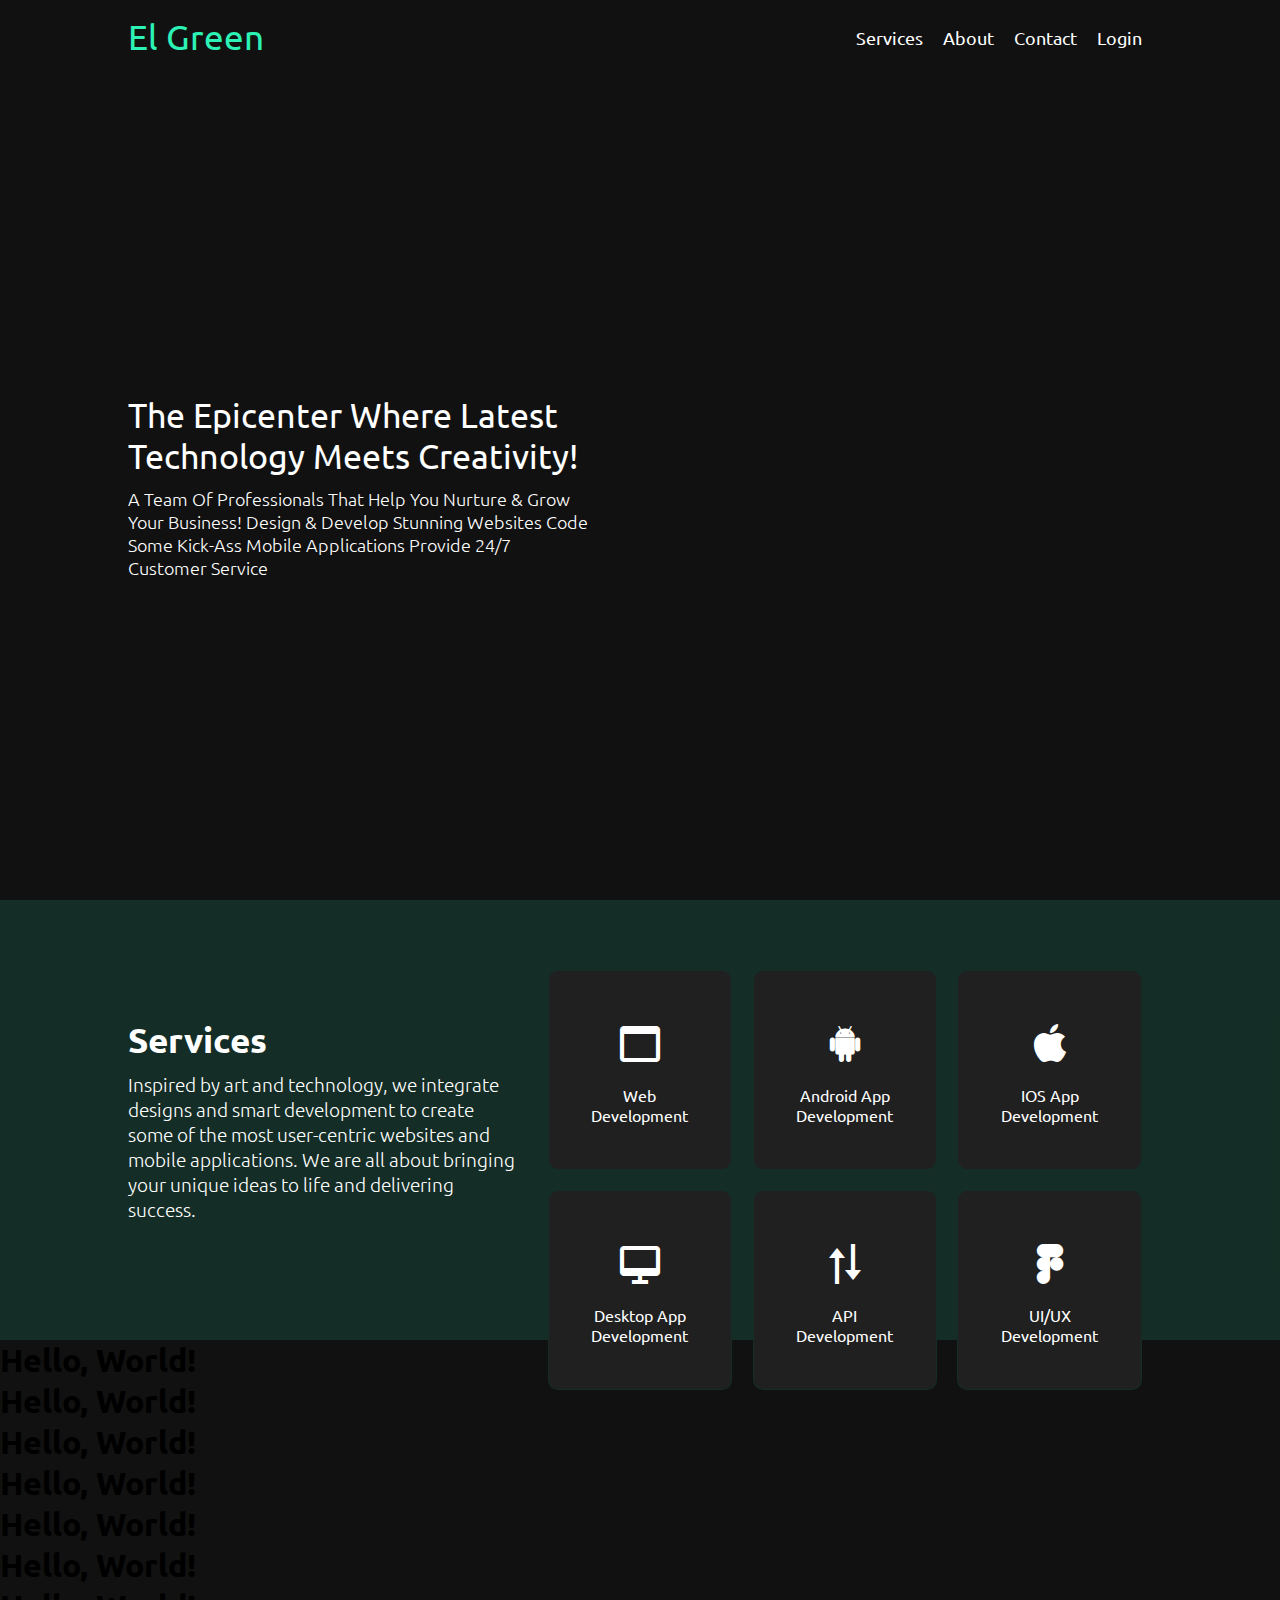
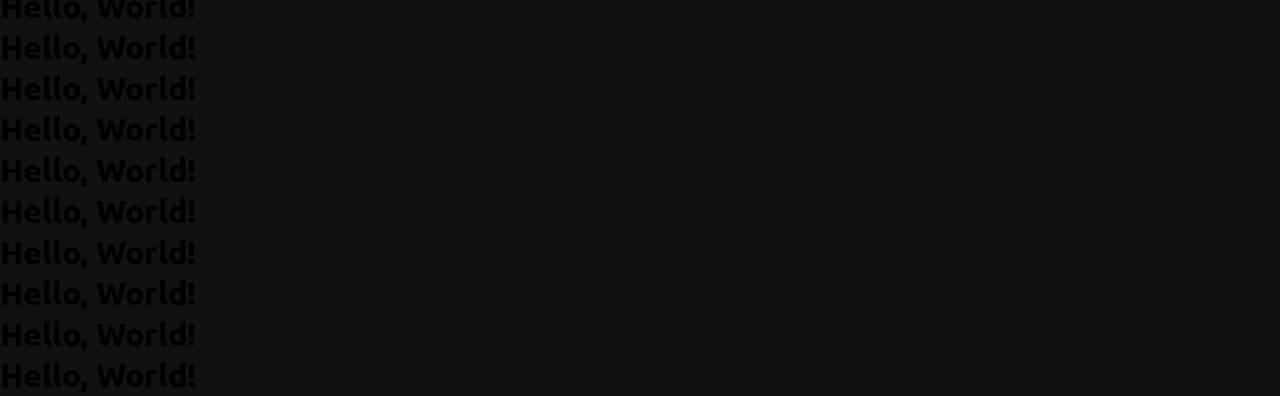
==== index.html @ 8e30bbf0 "level 1 Compalte" ====
<!DOCTYPE html>
<html lang="en">

<head>
    <meta charset="UTF-8">
    <meta http-equiv="X-UA-Compatible" content="IE=edge">
    <meta name="viewport" content="width=device-width, initial-scale=1.0">
    <title>Css Project</title>
    <link rel="stylesheet" href="style.css">
    <link href='https://unpkg.com/boxicons@2.1.2/css/boxicons.min.css' rel='stylesheet'>
</head>

<body>

    <div class="mouse"></div>

    <div class="main-warp">

        <div class="nav">

            <div class="con">

                <div class="nav-brand">
                    El Green
                </div>

                <div class="nav-menu">
                    <div class="menu-item">
                        <a href="#">Services</a>
                    </div>
                    <div class="menu-item">
                        <a href="#">About</a>
                    </div>
                    <div class="menu-item">
                        <a href="#">Contact</a>
                    </div>
                    <div class="menu-item">
                        <a href="#">Login</a>
                    </div>
                </div>
            </div>

        </div>

        <div class="main-warp-body">
            <div class="con">
                <div class="main-title">
                    The epicenter where latest technology meets creativity!
                    <div class="main-sub-title">

                        A team of professionals that help you nurture & grow your business!
                        Design & Develop Stunning Websites
                        Code some Kick-ass Mobile Applications
                        Provide 24/7 Customer Service

                    </div>
                </div>

                <div class="home-img">
                    <img src="img/Web development _Monochromatic.svg" alt="">
                </div>
            </div>

        </div>

    </div>

    <div class="cat">
        <div class="cat-x con">
            <div class="cat-text">
                <h1>
                    Services
                </h1>
                <h4>
                    Inspired by art and technology, we integrate designs and smart development to create some of the
                    most user-centric websites and mobile applications. We are all about bringing your unique ideas to
                    life and delivering success.
                </h4>
            </div>
            <div class="cat-con">

                <div class="gmx">
                    <div class="mouse">

                    </div>
                    <div class="main">
                        <div class="main-cat-con">
                            <div class="cat-icon"><i class='bx bx-window'></i></div>
                            <div>Web<br />Development</div>
                        </div>
                    </div>
                </div>

                <div class="gmx">
                    <div class="mouse">

                    </div>
                    <div class="main">
                        <div class="main-cat-con">
                            <div class="cat-icon"><i class='bx bxl-android'></i></div>
                            <div>Android App<br />Development</div>
                        </div>
                    </div>
                </div>

                <div class="gmx">
                    <div class="mouse">

                    </div>
                    <div class="main">
                        <div class="main-cat-con">
                            <div class="cat-icon"><i class='bx bxl-apple'></i></div>
                            <div>IOS App<br />Development</div>
                        </div>
                    </div>
                </div>

                <div class="gmx">
                    <div class="mouse">

                    </div>
                    <div class="main">
                        <div class="main-cat-con">
                            <div class="cat-icon"><i class='bx bx-desktop'></i></div>
                            <div>Desktop App<br />Development</div>
                        </div>
                    </div>
                </div>

                <div class="gmx">
                    <div class="mouse">

                    </div>
                    <div class="main">
                        <div class="main-cat-con">
                            <div class="cat-icon"><i class='bx bx-transfer bx-rotate-90' ></i></div>
                            <div>API<br />Development</div>
                        </div>
                    </div>
                </div>

                <div class="gmx">
                    <div class="mouse">

                    </div>
                    <div class="main">
                        <div class="main-cat-con">
                            <div class="cat-icon"><i class='bx bxl-figma'></i></div>
                            <div>UI/UX<br />Development</div>
                        </div>
                    </div>
                </div>

            </div>
        </div>
    </div>

    <h1>Hello, World!</h1>
    <h1>Hello, World!</h1>
    <h1>Hello, World!</h1>
    <h1>Hello, World!</h1>
    <h1>Hello, World!</h1>
    <h1>Hello, World!</h1>
    <h1>Hello, World!</h1>
    <h1>Hello, World!</h1>
    <h1>Hello, World!</h1>
    <h1>Hello, World!</h1>
    <h1>Hello, World!</h1>
    <h1>Hello, World!</h1>
    <h1>Hello, World!</h1>
    <h1>Hello, World!</h1>
    <h1>Hello, World!</h1>
    <h1>Hello, World!</h1>

    <script src="index.js"></script>

</body>

</html>
---- style.css ----
@import url('https://fonts.googleapis.com/css2?family=Ubuntu:wght@300;400&display=swap');

* {
    margin: 0;
    padding: 0;
    font-family: 'Ubuntu', sans-serif;
    box-sizing: border-box;
}

:root {
    --mainbg: rgb(17, 17, 17);
    --maincolor: rgb(44, 242, 182);
    --ani-color: rgba(44, 242, 182, 0.129);
}

body {
    background: var(--mainbg);
    overflow-x: hidden;
}

.con {
    width: 80% !important;
    margin: 0 auto;
}

.main-warp {
    width: 100%;
    height: 100vh;
    display: flex;
    flex-direction: column;
}

.main-warp * {
    z-index: 999;
}

.nav>.con {
    padding: 1rem 0;
    display: flex;
    justify-content: space-between;
}

.nav-brand {
    font-size: 2.2rem;
    color: var(--maincolor);
}

.nav-menu {
    display: flex;
    margin: auto 0;
    color: #fff;
}

.nav-menu>.menu-item {
    padding: 0 10px;
}

.menu-item a {
    text-decoration: none;
    font-size: 1.1rem;
    color: #fff;
    transition: .5s;
}


.menu-item a:hover {
    color: var(--maincolor);
    text-shadow: 0px 0px 2px var(--maincolor);
}

.main-warp-body {
    display: flex !important;
    margin: auto !important;
    flex-wrap: wrap;
    justify-content: space-between !important;
}

.main-warp-body .con {
    display: flex !important;
    margin: auto !important;
    flex-wrap: wrap;
    justify-content: space-between !important;
}

.main-warp-body>.con>* {
    margin: auto 0;
    width: 45% !important;
}

.home-img img {
    width: 100%;
}

.main-title {
    text-transform: capitalize;
    font-size: 2.1rem;
    color: #fff;
}

.main-sub-title {
    margin-top: 10px;
    font-size: 1.1rem;
    font-weight: 300;
}

.body-ani {
    position: absolute;
    height: 100vh;
    width: 100%;
    top: 0%;
    z-index: 9;
    overflow: hidden;
}

.cat {
    background: var(--ani-color);
    height: auto;
}

.cat-x {
    display: flex;
    flex-wrap: wrap;
    color: #fff;
    justify-content: space-between;
}

.cat-x>div {
    display: flex;
    flex-direction: column;
    margin: auto 0;
}

.cat-x h1 {
    font-size: 2.2rem;
}

.cat-x h4 {
    font-size: 1.2rem;
    font-weight: 300;
}

.cat-text {
    width: 40%;
}

.cat-text h4 {
    margin-top: 10px;
    margin-right: 20px;
}

.cat-con {
    width: 60%;
    display: flex;
    flex-wrap: wrap;
    justify-content: space-around;
    flex-direction: row !important;
}

.main-cat-con {
    display: flex;
    flex-direction: column;
    margin: auto;
    justify-content: center;
    width: 100%;
    height: 100%;
    text-align: center;
}

.main-cat-con * {
    margin: 5px 0;
}

.cat-icon {
    font-size: 3rem;
}

.cat-con>div {
    position: initial;
    min-height: 200px;
    width: 30%;
    margin-top: 20px;
    background: var(--mainbg);
    transform: translateY(50px);
    border-radius: 10px;
    overflow: hidden;
    border: 1px solid var(--ani-color);
}

.cat-con>div>.main {
    width: 100%;
    height: 100%;
    background: rgba(255, 255, 255, 0.068);
}

.cat-icon{
    transition: .5s;
}

.cat-con>div>.main:hover .cat-icon {
    color: var(--maincolor);
}

.cat-con>div>.main>div {
    position: absolute;
    z-index: 999999;
}

.cat-con>div>.mouse {
    z-index: 99;
    position: absolute;
    top: -100%;
    width: 200px;
    height: 200px;
    background: rgb(0, 0, 0);
    background: radial-gradient(circle, rgba(44, 242, 183, 0.171) 0%, rgba(0, 0, 0, 0) 70%);
    transform: translate(-50%, -50%);
    border-radius: 50%;
    transition: opacity .3s;
}

.cat-x>.cat-con {
    margin: auto;
}

/* Mobile Support */

@media screen and (max-width: 700px) {

    .con {
        width: 95% !important;
    }

    .main-warp-body>.con>* {
        margin: 10px;
        width: 100% !important;
    }

    .home-img {
        display: none;
    }

    .main-title {
        font-size: 2rem;
    }

    .cat-text {
        width: 100%;
    }

    .cat-con {
        transform: translateY(-50px);
        width: 100%;
    }

    .cat-con>div {
        width: 95%;
    }

    .cat-con>div>.mouse {
        display: none;
    }

    .cat {
        padding: 50px 0;
    }

    .cat-text h4 {
        margin-top: 10px;
        margin-right: 0px;
    }    

}
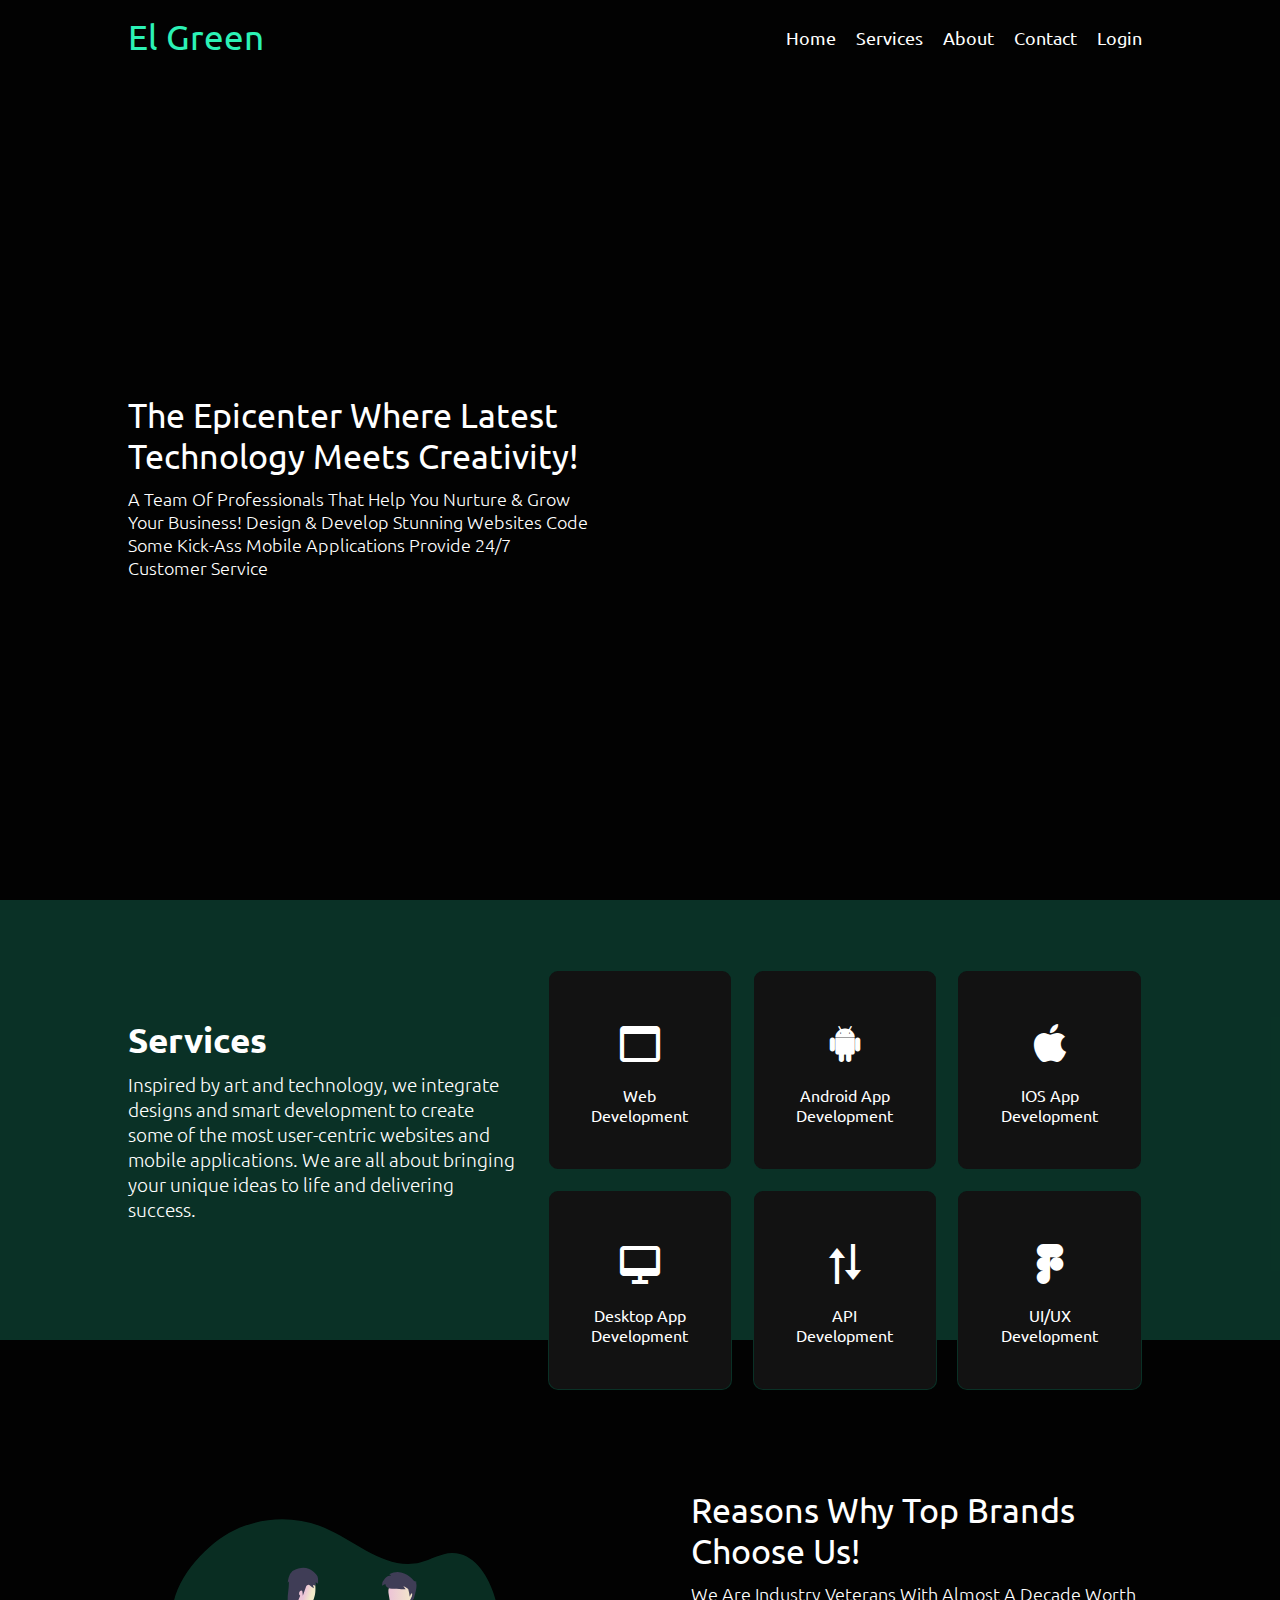
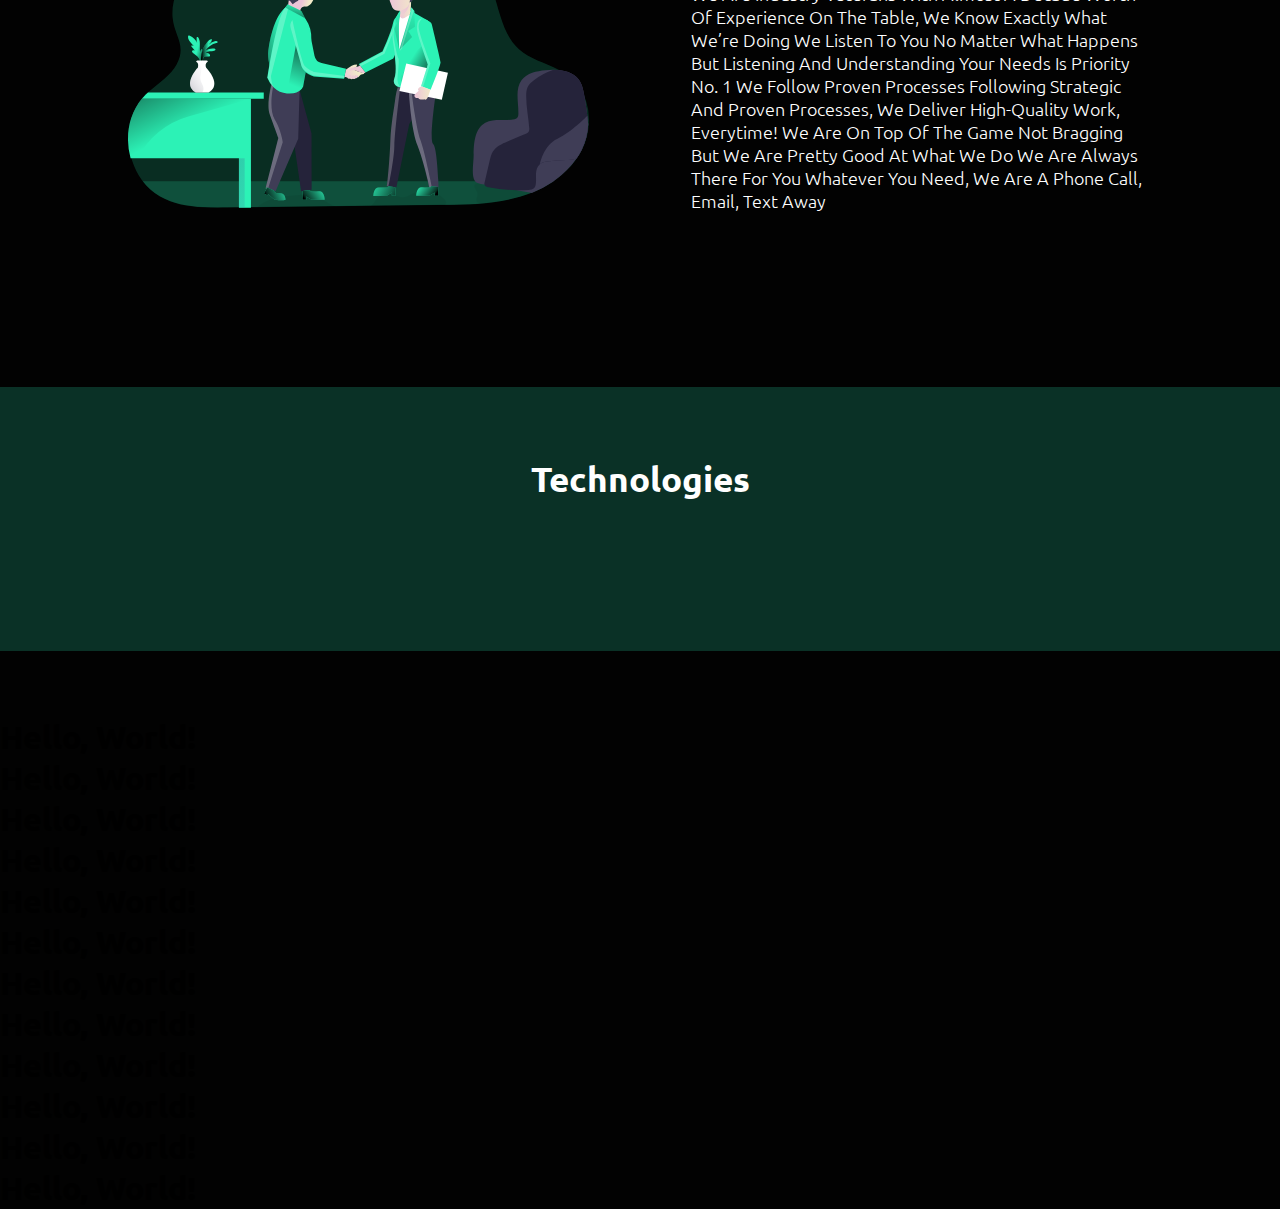
==== commit 8c71bd16: "add why con" ====
--- a/index.html
+++ b/index.html
@@ -26,7 +26,10 @@
 
                 <div class="nav-menu">
                     <div class="menu-item">
-                        <a href="#">Services</a>
+                        <a href="#">Home</a>
+                    </div>
+                    <div class="menu-item">
+                        <a href="#services">Services</a>
                     </div>
                     <div class="menu-item">
                         <a href="#">About</a>
@@ -65,7 +68,7 @@
 
     </div>
 
-    <div class="cat">
+    <div class="cat" id="services">
         <div class="cat-x con">
             <div class="cat-text">
                 <h1>
@@ -86,7 +89,7 @@
                     <div class="main">
                         <div class="main-cat-con">
                             <div class="cat-icon"><i class='bx bx-window'></i></div>
-                            <div>Web<br />Development</div>
+                            <div class="cat-des">Web<br />Development</div>
                         </div>
                     </div>
                 </div>
@@ -98,7 +101,7 @@
                     <div class="main">
                         <div class="main-cat-con">
                             <div class="cat-icon"><i class='bx bxl-android'></i></div>
-                            <div>Android App<br />Development</div>
+                            <div class="cat-des">Android App<br />Development</div>
                         </div>
                     </div>
                 </div>
@@ -110,7 +113,7 @@
                     <div class="main">
                         <div class="main-cat-con">
                             <div class="cat-icon"><i class='bx bxl-apple'></i></div>
-                            <div>IOS App<br />Development</div>
+                            <div class="cat-des">IOS App<br />Development</div>
                         </div>
                     </div>
                 </div>
@@ -122,19 +125,19 @@
                     <div class="main">
                         <div class="main-cat-con">
                             <div class="cat-icon"><i class='bx bx-desktop'></i></div>
-                            <div>Desktop App<br />Development</div>
-                        </div>
-                    </div>
-                </div>
-
-                <div class="gmx">
-                    <div class="mouse">
-
-                    </div>
-                    <div class="main">
-                        <div class="main-cat-con">
-                            <div class="cat-icon"><i class='bx bx-transfer bx-rotate-90' ></i></div>
-                            <div>API<br />Development</div>
+                            <div class="cat-des">Desktop App<br />Development</div>
+                        </div>
+                    </div>
+                </div>
+
+                <div class="gmx">
+                    <div class="mouse">
+
+                    </div>
+                    <div class="main">
+                        <div class="main-cat-con">
+                            <div class="cat-icon"><i class='bx bx-transfer bx-rotate-90'></i></div>
+                            <div class="cat-des">API<br />Development</div>
                         </div>
                     </div>
                 </div>
@@ -146,7 +149,7 @@
                     <div class="main">
                         <div class="main-cat-con">
                             <div class="cat-icon"><i class='bx bxl-figma'></i></div>
-                            <div>UI/UX<br />Development</div>
+                            <div class="cat-des">UI/UX<br />Development</div>
                         </div>
                     </div>
                 </div>
@@ -155,10 +158,301 @@
         </div>
     </div>
 
-    <h1>Hello, World!</h1>
-    <h1>Hello, World!</h1>
-    <h1>Hello, World!</h1>
-    <h1>Hello, World!</h1>
+    <div class="why">
+        <div class="con why-con">
+
+            <div class="why-img olg">
+                <img src="img/Handshake_Monochromatic.svg" alt="">
+            </div>
+
+
+            <div class="main-title">
+                Reasons Why Top Brands
+                Choose Us!
+                <div class="main-sub-title">
+
+                    We Are Industry Veterans
+
+                    With almost a decade worth of experience on the table, we know exactly what we’re doing
+                    We Listen To You
+
+                    No matter what happens but listening and understanding your needs is priority No. 1
+                    We Follow Proven Processes
+
+                    Following strategic and proven processes, we deliver high-quality work, everytime!
+                    We Are On Top Of The Game
+
+                    Not bragging but we are pretty good at what we do
+                    We Are Always There For You
+
+                    Whatever you need, we are a phone call, email, text away
+
+                </div>
+            </div>
+
+        </div>
+    </div>
+
+    <div class="tech-head">
+
+        <div class="tech-heading con">
+            <h1>
+                Technologies
+            </h1>
+        </div>
+        <div class="pad-100">
+
+        </div>
+    </div>
+
+    <div class="tech-body">
+
+        <div class="con tech-body-item">
+
+            <div class="gmx">
+                <div class="mouse mouse-html">
+
+                </div>
+                <div class="main">
+                    <div class="main-tech-con">
+                        <div class="tech-icon tech-icon-html"><i class='bx bxl-html5'></i></div>
+                        <div class="tech-des">
+                            <div class="c-1">
+                                HTML
+                            </div>
+                            <div class="c-2">
+                                For Webpage
+                            </div>
+                            &nbsp;
+                        </div>
+                    </div>
+                </div>
+            </div>
+
+            <div class="gmx">
+                <div class="mouse mouse-js">
+
+                </div>
+                <div class="main">
+                    <div class="main-tech-con">
+                        <div class="tech-icon tech-icon-js"><i class='bx bxl-javascript'></i></div>
+                        <div class="tech-des">
+                            <div class="c-1">
+                                javascript
+                            </div>
+                            <div class="c-2">
+                                For Logical<br />Front Programming
+                            </div>
+                            &nbsp;
+                        </div>
+                    </div>
+                </div>
+            </div>
+
+            <div class="gmx">
+                <div class="mouse mouse-css">
+
+                </div>
+                <div class="main">
+                    <div class="main-tech-con">
+                        <div class="tech-icon tech-icon-css"><i class='bx bxl-css3'></i></div>
+                        <div class="tech-des">
+                            <div class="c-1">
+                                CSS
+                            </div>
+                            <div class="c-2">
+                                For Frontend<br /> Designing
+                            </div>
+                            &nbsp;
+                        </div>
+                    </div>
+                </div>
+            </div>
+
+            <div class="gmx">
+                <div class="mouse mouse-node">
+
+                </div>
+                <div class="main">
+                    <div class="main-tech-con">
+                        <div class="tech-icon tech-icon-node"><i class='bx bxl-nodejs'></i></div>
+                        <div class="tech-des">
+                            <div class="c-1">
+                                node.js
+                            </div>
+                            <div class="c-2">
+                                For Api development
+                            </div>
+                            &nbsp;
+                        </div>
+                    </div>
+                </div>
+            </div>
+
+            <div class="gmx">
+                <div class="mouse mouse-php">
+
+                </div>
+                <div class="main">
+                    <div class="main-tech-con">
+                        <div class="tech-icon tech-icon-php"><i class='bx bxl-php'></i></div>
+                        <div class="tech-des">
+                            <div class="c-1">
+                                php
+                            </div>
+                            <div class="c-2">
+                                For Website
+                            </div>
+                            &nbsp;
+                        </div>
+                    </div>
+                </div>
+            </div>
+
+            <div class="gmx">
+                <div class="mouse mouse-react">
+
+                </div>
+                <div class="main">
+                    <div class="main-tech-con">
+                        <div class="tech-icon tech-icon-react"><i class='bx bxl-react'></i></div>
+                        <div class="tech-des">
+                            <div class="c-1">
+                                React
+                            </div>
+                            <div class="c-2">
+                                For Frontend
+                            </div>
+                            &nbsp;
+                        </div>
+                    </div>
+                </div>
+            </div>
+
+            <div class="gmx">
+                <div class="mouse mouse-an">
+
+                </div>
+                <div class="main">
+                    <div class="main-tech-con">
+                        <div class="tech-icon tech-icon-an"><i class='bx bxl-angular'></i></div>
+                        <div class="tech-des">
+                            <div class="c-1">
+                                Angular
+                            </div>
+                            <div class="c-2">
+                                For Frontend
+                            </div>
+                            &nbsp;
+                        </div>
+                    </div>
+                </div>
+            </div>
+
+            <div class="gmx">
+                <div class="mouse mouse-flutter">
+
+                </div>
+                <div class="main">
+                    <div class="main-tech-con">
+                        <div class="tech-icon tech-icon-flutter"><i class='bx bxl-flutter'></i></div>
+                        <div class="tech-des">
+                            <div class="c-1">
+                                Flutter
+                            </div>
+                            <div class="c-2">
+                                For native<br />app development
+                            </div>
+                            &nbsp;
+                        </div>
+                    </div>
+                </div>
+            </div>
+
+            <div class="gmx">
+                <div class="mouse mouse-jquery">
+
+                </div>
+                <div class="main">
+                    <div class="main-tech-con">
+                        <div class="tech-icon tech-icon-jquery"><i class='bx bxl-jquery'></i></div>
+                        <div class="tech-des">
+                            <div class="c-1">
+                                jQuery
+                            </div>
+                            <div class="c-2">
+                                For Website
+                            </div>
+                            &nbsp;
+                        </div>
+                    </div>
+                </div>
+            </div>
+
+            <div class="gmx">
+                <div class="mouse mouse-java">
+
+                </div>
+                <div class="main">
+                    <div class="main-tech-con">
+                        <div class="tech-icon tech-icon-java"><i class='bx bxl-java'></i></div>
+                        <div class="tech-des">
+                            <div class="c-1">
+                                Java
+                            </div>
+                            <div class="c-2">
+                                For Android<br />app development
+                            </div>
+                            &nbsp;
+                        </div>
+                    </div>
+                </div>
+            </div>
+
+            <div class="gmx">
+                <div class="mouse mouse-scss">
+
+                </div>
+                <div class="main">
+                    <div class="main-tech-con">
+                        <div class="tech-icon tech-icon-scss"><i class='bx bxl-sass'></i></div>
+                        <div class="tech-des">
+                            <div class="c-1">
+                                Scss
+                            </div>
+                            <div class="c-2">
+                                For Frontend<br />development
+                            </div>
+                            &nbsp;
+                        </div>
+                    </div>
+                </div>
+            </div>
+
+            <div class="gmx">
+                <div class="mouse mouse-bs">
+
+                </div>
+                <div class="main">
+                    <div class="main-tech-con">
+                        <div class="tech-icon tech-icon-bs"><i class='bx bxl-bootstrap'></i></div>
+                        <div class="tech-des">
+                            <div class="c-1">
+                                Bootstrap
+                            </div>
+                            <div class="c-2">
+                                For Frontend<br />development
+                            </div>
+                            &nbsp;
+                        </div>
+                    </div>
+                </div>
+            </div>
+
+        </div>
+
+    </div>
+
     <h1>Hello, World!</h1>
     <h1>Hello, World!</h1>
     <h1>Hello, World!</h1>
--- a/style.css
+++ b/style.css
@@ -5,12 +5,13 @@
     padding: 0;
     font-family: 'Ubuntu', sans-serif;
     box-sizing: border-box;
+    scroll-behavior: smooth !important;
 }
 
 :root {
-    --mainbg: rgb(17, 17, 17);
+    --mainbg: rgb(2, 2, 2);
     --maincolor: rgb(44, 242, 182);
-    --ani-color: rgba(44, 242, 182, 0.129);
+    --ani-color: rgba(44, 242, 183, 0.199);
 }
 
 body {
@@ -174,16 +175,25 @@
     font-size: 3rem;
 }
 
+.cat-con{
+    transform: translateY(50px);
+}
+
 .cat-con>div {
-    position: initial;
+    position: relative;
     min-height: 200px;
     width: 30%;
     margin-top: 20px;
     background: var(--mainbg);
-    transform: translateY(50px);
     border-radius: 10px;
     overflow: hidden;
     border: 1px solid var(--ani-color);
+    transition: .5s;
+}
+
+.cat-con>div:hover{
+    box-shadow: 0px 0px 25px var(--ani-color);
+    transform: translateY(-5px);
 }
 
 .cat-con>div>.main {
@@ -222,6 +232,232 @@
     margin: auto;
 }
 
+.tech-head{
+    margin-top: 150px;
+    background: var(--ani-color);
+}
+
+.tech-head .tech-heading h1{
+    font-size: 2.2rem;
+    color: #fff;
+    text-align: center;
+    padding: 70px 0;
+}
+
+.tech-head .pad-100{
+    height: 80px;
+}
+
+.tech-body{
+    transform: translateY(-120px);
+}
+
+.tech-body-item{
+    display: flex;
+    flex-wrap: wrap;
+    justify-content: space-between;
+    color: #fff;
+    margin: auto;
+}
+
+.tech-body-item>div {
+    position: relative;
+    height: same-as-width;
+    width: 23%;
+    margin-top: 20px;
+    background: var(--mainbg);
+    border-radius: 10px;
+    transition: .5s;
+    overflow: hidden;
+    border: 1px solid var(--ani-color);
+    margin: 10px auto;
+}
+
+.tech-body-item>div:hover{
+    box-shadow: 0px 0px 25px var(--ani-color);
+    transform: translateY(-5px);
+}
+
+.tech-body-item>div>.main {
+    width: 100%;
+    height: 100%;
+    background: rgba(255, 255, 255, 0.068);
+}
+
+.cat-icon{
+    transition: .5s;
+}
+
+.tech-body-item>div>.main>div {
+    position: absolute;
+    z-index: 999999;
+}
+
+.tech-body-item>div>.mouse {
+    z-index: 99;
+    position: absolute;
+    top: -100%;
+    width: 200px;
+    height: 200px;
+    transform: translate(-50%, -50%);
+    border-radius: 50%;
+    transition: opacity .3s;
+}
+
+.main-tech-con {
+    display: flex;
+    flex-direction: column;
+    margin: auto;
+    justify-content: center;
+    width: 100%;
+    height: 100%;
+    text-align: center;
+}
+
+.main-tech-con * {
+    margin: 5px 0;
+    transition: .5s;
+}
+
+.tech-icon {
+    font-size: 4rem;
+}
+
+.main-tech-con .tech-des .c-1{
+    position: absolute;
+    width: 100%;
+}
+
+.main-tech-con .tech-des .c-2{
+    position: absolute;
+    width: 100%;
+    opacity: 0;
+}
+
+.main-tech-con:hover .tech-des .c-1{
+    opacity: 0;
+}
+
+.main-tech-con:hover .tech-des .c-2{
+    opacity: 1;
+}
+
+
+.tech-body-item>div>.mouse-html{
+    background: radial-gradient(circle, rgb(227, 76, 38, 0.171) 0%, rgba(0, 0, 0, 0) 70%);
+}
+
+.main-tech-con:hover .tech-icon-html {
+    color: rgb(227, 76, 38);
+}
+
+.tech-body-item>div>.mouse-js{
+    background: radial-gradient(circle, rgb(234, 212, 28, 0.171) 0%, rgba(0, 0, 0, 0) 70%);
+}
+
+.main-tech-con:hover .tech-icon-js {
+    color: rgb(234, 212, 28);
+}
+
+.tech-body-item>div>.mouse-css{
+    background: radial-gradient(circle, rgb(36, 73, 216, 0.171) 0%, rgba(0, 0, 0, 0) 70%);
+}
+
+.main-tech-con:hover .tech-icon-css {
+    color: rgb(36, 73, 216);
+}
+
+.tech-body-item>div>.mouse-node{
+    background: radial-gradient(circle, rgb(51, 153, 51, 0.171) 0%, rgba(0, 0, 0, 0) 70%);
+}
+
+.main-tech-con:hover .tech-icon-node {
+    color: rgb(51, 153, 51);
+}
+
+.tech-body-item>div>.mouse-php{
+    background: radial-gradient(circle, rgb(67, 70, 131, 0.171) 0%, rgba(0, 0, 0, 0) 70%);
+}
+
+.main-tech-con:hover .tech-icon-php {
+    color: rgb(67, 70, 131);
+}
+
+.tech-body-item>div>.mouse-react{
+    background: radial-gradient(circle, rgb(92, 208, 238, 0.171) 0%, rgba(0, 0, 0, 0) 70%);
+}
+
+.main-tech-con:hover .tech-icon-react {
+    color: rgb(92, 208, 238);
+}
+
+.tech-body-item>div>.mouse-an{
+    background: radial-gradient(circle, rgb(210, 26, 21, 0.171) 0%, rgba(0, 0, 0, 0) 70%);
+}
+
+.main-tech-con:hover .tech-icon-an {
+    color: rgb(210, 26, 21);
+}
+
+.tech-body-item>div>.mouse-flutter{
+    background: radial-gradient(circle, rgb(80, 187, 235, 0.171) 0%, rgba(0, 0, 0, 0) 70%);
+}
+
+.main-tech-con:hover .tech-icon-flutter {
+    color: rgb(80, 187, 235);
+}
+
+.tech-body-item>div>.mouse-jquery{
+    background: radial-gradient(circle, rgb(8, 99, 163, 0.171) 0%, rgba(0, 0, 0, 0) 70%);
+}
+
+.main-tech-con:hover .tech-icon-jquery {
+    color: rgb(8, 99, 163);
+}
+
+.tech-body-item>div>.mouse-java{
+    background: radial-gradient(circle, rgb(235, 144, 30, 0.171) 0%, rgba(0, 0, 0, 0) 70%);
+}
+
+.main-tech-con:hover .tech-icon-java {
+    color: rgb(235, 144, 30);
+}
+
+.tech-body-item>div>.mouse-scss{
+    background: radial-gradient(circle, rgb(195, 98, 145, 0.171) 0%, rgba(0, 0, 0, 0) 70%);
+}
+
+.main-tech-con:hover .tech-icon-scss {
+    color: rgb(195, 98, 145);
+}
+
+.tech-body-item>div>.mouse-bs{
+    background: radial-gradient(circle, rgb(109, 17, 234, 0.171) 0%, rgba(0, 0, 0, 0) 70%);
+}
+
+.main-tech-con:hover .tech-icon-bs {
+    color: rgb(109, 17, 234);
+}
+
+
+.why{
+    margin-top: 150px;
+    color: #fff;
+}
+
+
+.why-con{
+    display: flex;
+    justify-content: space-between;
+    flex-wrap: wrap;
+}
+
+.why-con > *{
+    display: flex;
+    flex-direction: column;
+    width: 45%;
+}
+
 /* Mobile Support */
 
 @media screen and (max-width: 700px) {
@@ -231,7 +467,7 @@
     }
 
     .main-warp-body>.con>* {
-        margin: 10px;
+        margin: 0px;
         width: 100% !important;
     }
 
@@ -248,15 +484,19 @@
     }
 
     .cat-con {
-        transform: translateY(-50px);
+        transform: translateY(0);
         width: 100%;
+    }
+
+    .why-con > *{
+        width: 95%;
     }
 
     .cat-con>div {
         width: 95%;
     }
 
-    .cat-con>div>.mouse {
+    .mouse {
         display: none;
     }
 
@@ -269,4 +509,20 @@
         margin-right: 0px;
     }    
 
+    .tech-body-item>div {
+        width: 95% !important;
+    }
+
+    .cat-icon, .tech-icon{
+        font-size: 6rem !important;
+    }
+
+    .cat-des, .tech-des{
+        font-size: 1.5rem;
+    }
+
+    .olg{
+        display: none;
+    }
+
 }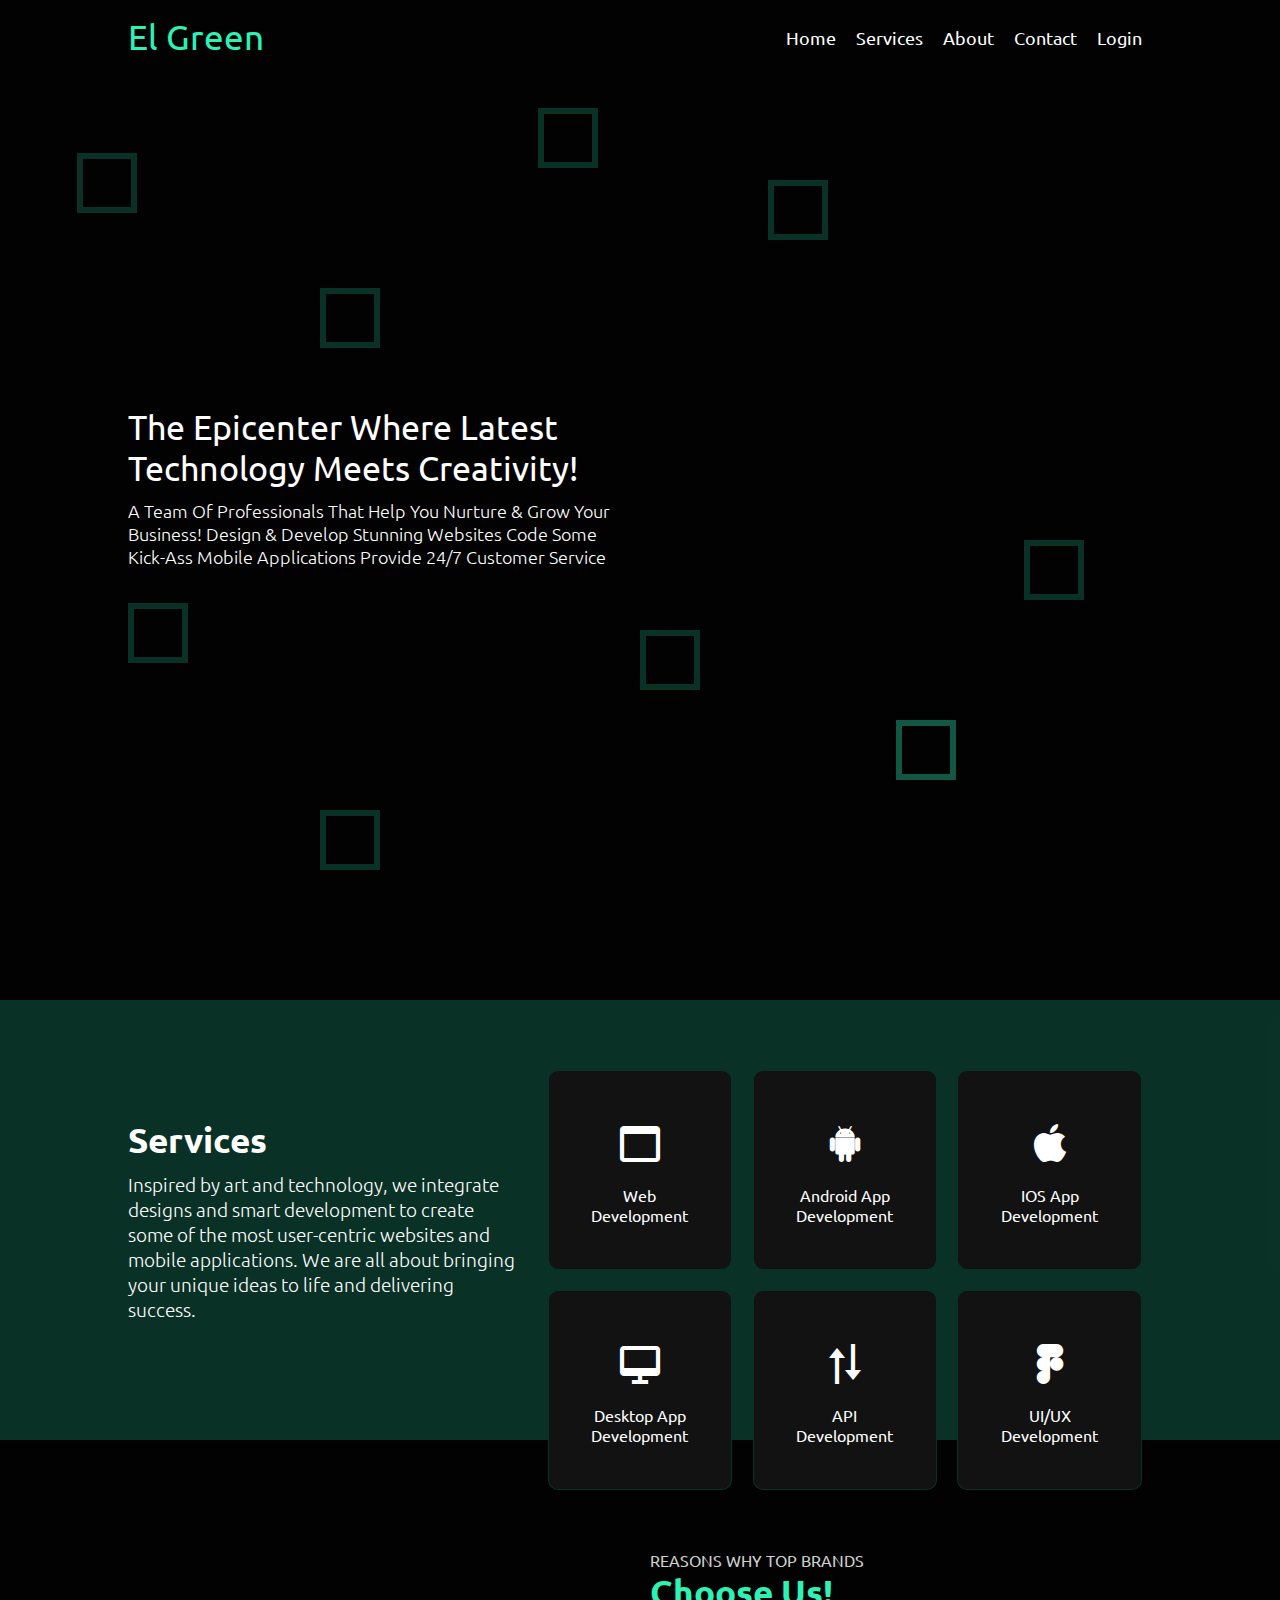
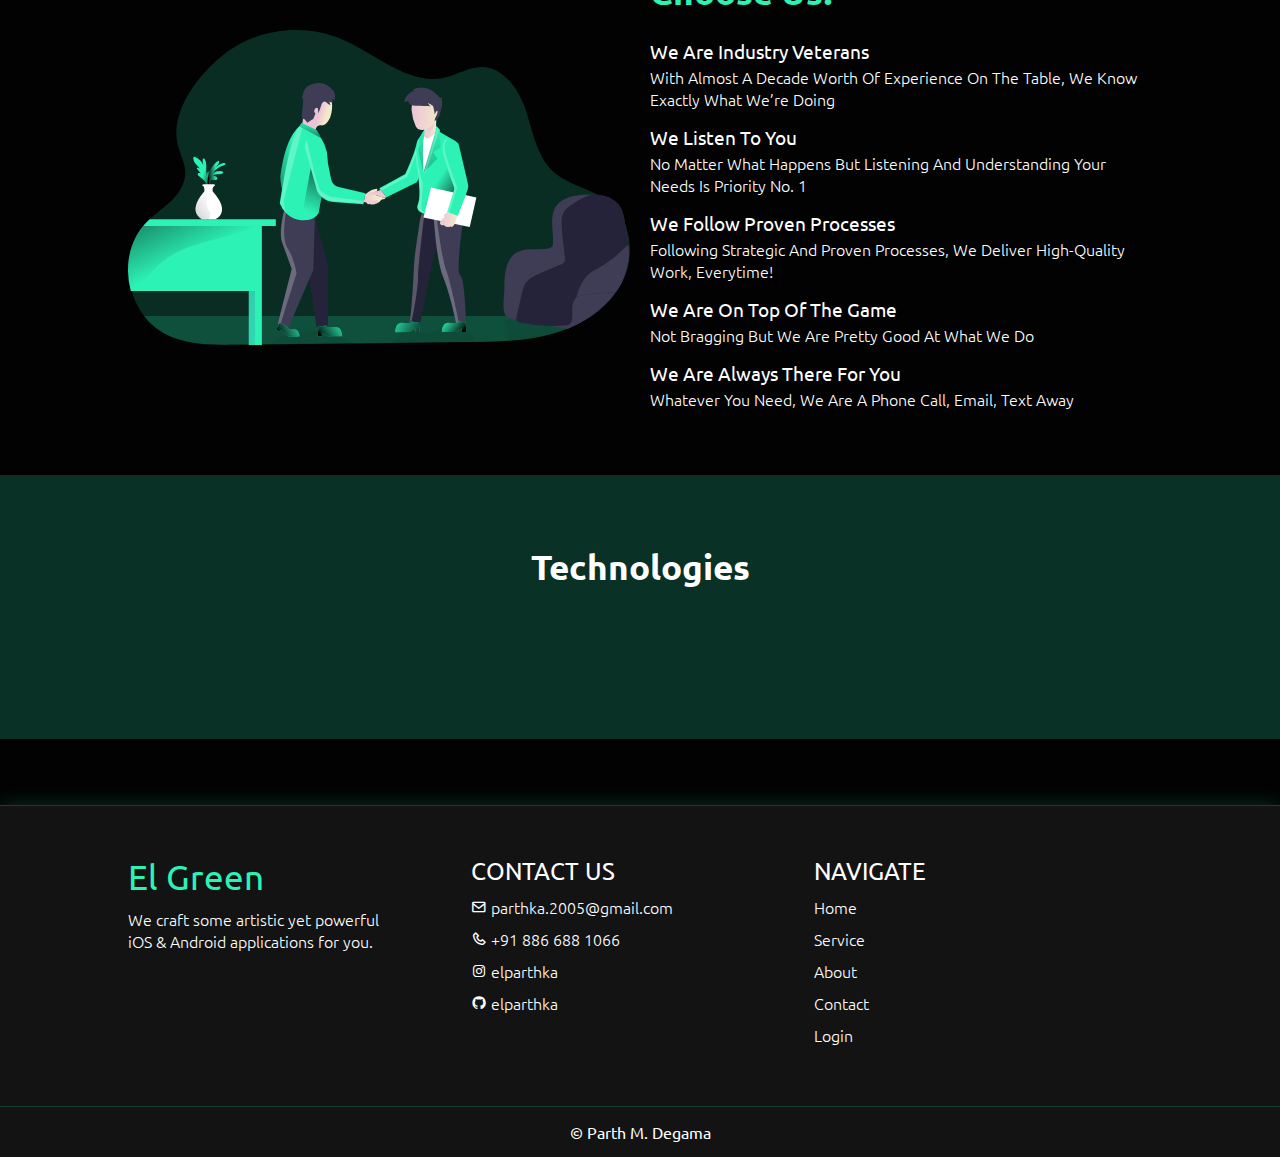
==== commit 93c524aa: "add animation" ====
--- a/index.html
+++ b/index.html
@@ -16,6 +16,19 @@
 
     <div class="main-warp">
 
+        <div class="box">
+            <div></div>
+            <div></div>
+            <div></div>
+            <div></div>
+            <div></div>
+            <div></div>
+            <div></div>
+            <div></div>
+            <div></div>
+            <div></div>
+        </div>
+
         <div class="nav">
 
             <div class="con">
@@ -25,22 +38,29 @@
                 </div>
 
                 <div class="nav-menu">
-                    <div class="menu-item">
-                        <a href="#">Home</a>
-                    </div>
-                    <div class="menu-item">
-                        <a href="#services">Services</a>
-                    </div>
-                    <div class="menu-item">
-                        <a href="#">About</a>
-                    </div>
-                    <div class="menu-item">
-                        <a href="#">Contact</a>
-                    </div>
-                    <div class="menu-item">
-                        <a href="#">Login</a>
-                    </div>
-                </div>
+                    <div class="menu-item menu-btn">
+                        <a><i class="bx bx-menu"></i></a>
+                    </div>
+                    <div class="break"></div>
+                    <div class="menu-con">
+                        <div class="menu-item">
+                            <a href="#">Home</a>
+                        </div>
+                        <div class="menu-item">
+                            <a href="#services">Services</a>
+                        </div>
+                        <div class="menu-item">
+                            <a href="#">About</a>
+                        </div>
+                        <div class="menu-item">
+                            <a href="#">Contact</a>
+                        </div>
+                        <div class="menu-item">
+                            <a href="#">Login</a>
+                        </div>
+                    </div>
+                </div>
+
             </div>
 
         </div>
@@ -68,7 +88,11 @@
 
     </div>
 
-    <div class="cat" id="services">
+    <div id="services">
+
+    </div>
+
+    <div class="cat" id="">
         <div class="cat-x con">
             <div class="cat-text">
                 <h1>
@@ -167,25 +191,62 @@
 
 
             <div class="main-title">
-                Reasons Why Top Brands
-                Choose Us!
-                <div class="main-sub-title">
-
-                    We Are Industry Veterans
-
-                    With almost a decade worth of experience on the table, we know exactly what we’re doing
-                    We Listen To You
-
-                    No matter what happens but listening and understanding your needs is priority No. 1
-                    We Follow Proven Processes
-
-                    Following strategic and proven processes, we deliver high-quality work, everytime!
-                    We Are On Top Of The Game
-
-                    Not bragging but we are pretty good at what we do
-                    We Are Always There For You
-
-                    Whatever you need, we are a phone call, email, text away
+                <span class="q-text">Reasons Why Top Brands</span>
+                <h1 class="title">Choose Us!</h1>
+                <div class="sub-text">
+
+                    <div class="subt">
+
+                        <div class="subtitle">
+                            We Are Industry Veterans
+                        </div>
+
+                        <div class="subtext">
+                            With almost a decade worth of experience on the table, we know exactly what we’re
+                            doing
+                        </div>
+
+                    </div>
+
+                    <div class="subt">
+                        <div class="subtitle">
+                            We Listen To You
+                        </div>
+
+                        <div class="subtext">
+                            No matter what happens but listening and understanding your needs is priority No. 1
+                        </div>
+                    </div>
+
+                    <div class="subt">
+                        <div class="subtitle">
+                            We Follow Proven Processes
+                        </div>
+
+                        <div class="subtext">
+                            Following strategic and proven processes, we deliver high-quality work, everytime!
+                        </div>
+                    </div>
+
+                    <div class="subt">
+                        <div class="subtitle">
+                            We Are On Top Of The Game
+                        </div>
+
+                        <div class="subtext">
+                            Not bragging but we are pretty good at what we do
+                        </div>
+                    </div>
+
+                    <div class="subt">
+                        <div class="subtitle">
+                            We Are Always There For You
+                        </div>
+
+                        <div class="subtext">
+                            Whatever you need, we are a phone call, email, text away
+                        </div>
+                    </div>
 
                 </div>
             </div>
@@ -281,7 +342,7 @@
                                 node.js
                             </div>
                             <div class="c-2">
-                                For Api development
+                                For REST API development
                             </div>
                             &nbsp;
                         </div>
@@ -453,18 +514,50 @@
 
     </div>
 
-    <h1>Hello, World!</h1>
-    <h1>Hello, World!</h1>
-    <h1>Hello, World!</h1>
-    <h1>Hello, World!</h1>
-    <h1>Hello, World!</h1>
-    <h1>Hello, World!</h1>
-    <h1>Hello, World!</h1>
-    <h1>Hello, World!</h1>
-    <h1>Hello, World!</h1>
-    <h1>Hello, World!</h1>
-    <h1>Hello, World!</h1>
-    <h1>Hello, World!</h1>
+    <div class="footer">
+        <div class="con">
+            <div>
+                <div class="main-logo">
+                    El Green
+                </div>
+                <div class="main-des">
+                    We craft some artistic yet powerful<br />iOS & Android applications for you.
+                </div>
+            </div>
+            <div>
+                <div class="foot-main-title">
+                    Contact Us
+                </div>
+                <div class="foot-link">
+                    <a href="mailto:parthka.2005@gmail.com"><i class='bx bx-envelope'></i> parthka.2005@gmail.com</a>
+                    <a href="tel:+918866881066"><i class='bx bx-phone'></i> +91 886 688 1066</a>
+                    <a target="_blank" href="https://www.instagram.com/elparthka/"><i class='bx bxl-instagram'></i>
+                        elparthka</a>
+                    <a target="_blank" href="https://github.com/elparthka/"><i class='bx bxl-github    '></i>
+                        elparthka</a>
+                </div>
+            </div>
+            <div>
+                <div class="foot-main-title">
+                    Navigate
+                </div>
+                <div class="foot-link">
+                    <a href="#">Home</a>
+                    <a href="#">Service</a>
+                    <a href="#">About</a>
+                    <a href="#">Contact</a>
+                    <a href="#">Login</a>
+                </div>
+            </div>
+        </div>
+    </div>
+    <div class="footerx">
+        <div class="foot-footer con">
+            <div>
+                &copy; Parth M. Degama
+            </div>
+        </div>
+    </div>
 
     <script src="index.js"></script>
 
--- a/style.css
+++ b/style.css
@@ -12,6 +12,7 @@
     --mainbg: rgb(2, 2, 2);
     --maincolor: rgb(44, 242, 182);
     --ani-color: rgba(44, 242, 183, 0.199);
+    --bgx: #131313;
 }
 
 body {
@@ -41,18 +42,33 @@
     justify-content: space-between;
 }
 
+.a-body .nav {
+    transition: .2s;
+    position: fixed;
+    width: 100%;
+    background: var(--bgx);
+    border-bottom: 1px solid var(--ani-color);
+    z-index: 9999999999999999;
+    box-shadow: 0px 0px 20px var(--ani-color);
+}
+
 .nav-brand {
     font-size: 2.2rem;
     color: var(--maincolor);
 }
 
-.nav-menu {
+.nav-menu, .nav-menu>.menu-con {
     display: flex;
     margin: auto 0;
     color: #fff;
-}
-
-.nav-menu>.menu-item {
+    flex-wrap: wrap;
+}
+
+.menu-btn{
+    display: none;
+}
+
+.nav-menu>.menu-con>.menu-item {
     padding: 0 10px;
 }
 
@@ -62,7 +78,6 @@
     color: #fff;
     transition: .5s;
 }
-
 
 .menu-item a:hover {
     color: var(--maincolor);
@@ -85,7 +100,7 @@
 
 .main-warp-body>.con>* {
     margin: auto 0;
-    width: 45% !important;
+    width: 49% !important;
 }
 
 .home-img img {
@@ -175,7 +190,7 @@
     font-size: 3rem;
 }
 
-.cat-con{
+.cat-con {
     transform: translateY(50px);
 }
 
@@ -191,7 +206,7 @@
     transition: .5s;
 }
 
-.cat-con>div:hover{
+.cat-con>div:hover {
     box-shadow: 0px 0px 25px var(--ani-color);
     transform: translateY(-5px);
 }
@@ -202,7 +217,7 @@
     background: rgba(255, 255, 255, 0.068);
 }
 
-.cat-icon{
+.cat-icon {
     transition: .5s;
 }
 
@@ -232,27 +247,27 @@
     margin: auto;
 }
 
-.tech-head{
-    margin-top: 150px;
+.tech-head {
+    margin-top: 50px;
     background: var(--ani-color);
 }
 
-.tech-head .tech-heading h1{
+.tech-head .tech-heading h1 {
     font-size: 2.2rem;
     color: #fff;
     text-align: center;
     padding: 70px 0;
 }
 
-.tech-head .pad-100{
+.tech-head .pad-100 {
     height: 80px;
 }
 
-.tech-body{
+.tech-body {
     transform: translateY(-120px);
 }
 
-.tech-body-item{
+.tech-body-item {
     display: flex;
     flex-wrap: wrap;
     justify-content: space-between;
@@ -273,7 +288,7 @@
     margin: 10px auto;
 }
 
-.tech-body-item>div:hover{
+.tech-body-item>div:hover {
     box-shadow: 0px 0px 25px var(--ani-color);
     transform: translateY(-5px);
 }
@@ -284,7 +299,7 @@
     background: rgba(255, 255, 255, 0.068);
 }
 
-.cat-icon{
+.cat-icon {
     transition: .5s;
 }
 
@@ -323,27 +338,27 @@
     font-size: 4rem;
 }
 
-.main-tech-con .tech-des .c-1{
+.main-tech-con .tech-des .c-1 {
     position: absolute;
     width: 100%;
 }
 
-.main-tech-con .tech-des .c-2{
+.main-tech-con .tech-des .c-2 {
     position: absolute;
     width: 100%;
     opacity: 0;
 }
 
-.main-tech-con:hover .tech-des .c-1{
+.main-tech-con:hover .tech-des .c-1 {
     opacity: 0;
 }
 
-.main-tech-con:hover .tech-des .c-2{
+.main-tech-con:hover .tech-des .c-2 {
     opacity: 1;
 }
 
 
-.tech-body-item>div>.mouse-html{
+.tech-body-item>div>.mouse-html {
     background: radial-gradient(circle, rgb(227, 76, 38, 0.171) 0%, rgba(0, 0, 0, 0) 70%);
 }
 
@@ -351,7 +366,7 @@
     color: rgb(227, 76, 38);
 }
 
-.tech-body-item>div>.mouse-js{
+.tech-body-item>div>.mouse-js {
     background: radial-gradient(circle, rgb(234, 212, 28, 0.171) 0%, rgba(0, 0, 0, 0) 70%);
 }
 
@@ -359,7 +374,7 @@
     color: rgb(234, 212, 28);
 }
 
-.tech-body-item>div>.mouse-css{
+.tech-body-item>div>.mouse-css {
     background: radial-gradient(circle, rgb(36, 73, 216, 0.171) 0%, rgba(0, 0, 0, 0) 70%);
 }
 
@@ -367,7 +382,7 @@
     color: rgb(36, 73, 216);
 }
 
-.tech-body-item>div>.mouse-node{
+.tech-body-item>div>.mouse-node {
     background: radial-gradient(circle, rgb(51, 153, 51, 0.171) 0%, rgba(0, 0, 0, 0) 70%);
 }
 
@@ -375,7 +390,7 @@
     color: rgb(51, 153, 51);
 }
 
-.tech-body-item>div>.mouse-php{
+.tech-body-item>div>.mouse-php {
     background: radial-gradient(circle, rgb(67, 70, 131, 0.171) 0%, rgba(0, 0, 0, 0) 70%);
 }
 
@@ -383,7 +398,7 @@
     color: rgb(67, 70, 131);
 }
 
-.tech-body-item>div>.mouse-react{
+.tech-body-item>div>.mouse-react {
     background: radial-gradient(circle, rgb(92, 208, 238, 0.171) 0%, rgba(0, 0, 0, 0) 70%);
 }
 
@@ -391,7 +406,7 @@
     color: rgb(92, 208, 238);
 }
 
-.tech-body-item>div>.mouse-an{
+.tech-body-item>div>.mouse-an {
     background: radial-gradient(circle, rgb(210, 26, 21, 0.171) 0%, rgba(0, 0, 0, 0) 70%);
 }
 
@@ -399,7 +414,7 @@
     color: rgb(210, 26, 21);
 }
 
-.tech-body-item>div>.mouse-flutter{
+.tech-body-item>div>.mouse-flutter {
     background: radial-gradient(circle, rgb(80, 187, 235, 0.171) 0%, rgba(0, 0, 0, 0) 70%);
 }
 
@@ -407,7 +422,7 @@
     color: rgb(80, 187, 235);
 }
 
-.tech-body-item>div>.mouse-jquery{
+.tech-body-item>div>.mouse-jquery {
     background: radial-gradient(circle, rgb(8, 99, 163, 0.171) 0%, rgba(0, 0, 0, 0) 70%);
 }
 
@@ -415,7 +430,7 @@
     color: rgb(8, 99, 163);
 }
 
-.tech-body-item>div>.mouse-java{
+.tech-body-item>div>.mouse-java {
     background: radial-gradient(circle, rgb(235, 144, 30, 0.171) 0%, rgba(0, 0, 0, 0) 70%);
 }
 
@@ -423,7 +438,7 @@
     color: rgb(235, 144, 30);
 }
 
-.tech-body-item>div>.mouse-scss{
+.tech-body-item>div>.mouse-scss {
     background: radial-gradient(circle, rgb(195, 98, 145, 0.171) 0%, rgba(0, 0, 0, 0) 70%);
 }
 
@@ -431,7 +446,7 @@
     color: rgb(195, 98, 145);
 }
 
-.tech-body-item>div>.mouse-bs{
+.tech-body-item>div>.mouse-bs {
     background: radial-gradient(circle, rgb(109, 17, 234, 0.171) 0%, rgba(0, 0, 0, 0) 70%);
 }
 
@@ -440,30 +455,209 @@
 }
 
 
-.why{
-    margin-top: 150px;
-    color: #fff;
-}
-
-
-.why-con{
+.why {
+    margin-top: 110px;
+    color: #fff;
+}
+
+.why-con {
     display: flex;
     justify-content: space-between;
     flex-wrap: wrap;
 }
 
-.why-con > *{
+.why-con>* {
+    margin: auto 0;
     display: flex;
     flex-direction: column;
-    width: 45%;
-}
+    width: 49%;
+}
+
+.why-con .q-text {
+    color: rgba(255, 255, 255, 0.829);
+    text-transform: uppercase;
+    font-size: 1rem;
+}
+
+.why-con .title {
+    font-size: 2.2rem;
+    color: var(--maincolor);
+}
+
+.why-con .sub-text {
+    margin-top: 10px;
+    font-size: 1rem;
+}
+
+.why-con .subtitle {
+    font-size: 1.2rem;
+    color: #fff;
+}
+
+.why-con .subtext {
+    margin-top: 2px;
+    font-weight: 300;
+}
+
+.why-con .subt {
+    margin: 15px 0;
+}
+
+.footer {
+    padding: 50px 0;
+    border-top: 1px solid var(--ani-color);
+    background: var(--bgx);
+    color: #fff;
+    box-shadow: 0px 0px 20px var(--ani-color);
+}
+
+.footer .con {
+    display: flex;
+    flex-wrap: wrap;
+    justify-content: space-between;
+}
+
+.foot-link{
+    margin-top: 10px;
+}
+
+.foot-link>a {
+    display: block;
+    margin: 10px 0;
+    text-decoration: none;
+    color: #fff;
+    transition: .5s;
+    font-weight: 300;
+}
+
+.foot-link>a:hover{
+    color: var(--maincolor);
+    text-shadow: 0px 0px 2px var(--maincolor);
+}
+
+.footer>.con>* {
+    width: 33%;
+}
+
+.main-logo {
+    font-size: 2.2rem;
+    color: var(--maincolor);
+}
+
+.main-des {
+    margin-top: 10px;
+    font-weight: 300;
+}
+
+.foot-main-title {
+    text-transform: uppercase;
+    font-size: 1.5rem;
+}
+
+.footerx {
+    border-top: 1px solid var(--ani-color);
+    text-align: center;
+    padding: 15px 0;
+    background: var(--bgx);
+    color: #fff;
+}
+
+#services {
+    height: 100px;
+}
+
+.break {
+    width: 100%;
+    flex-basis: 100% !important;
+    height: 0;
+}
+
+.main-warp .box div{
+    position: absolute;
+    width: 60px;
+    height: 60px;
+    background: transparent;
+    border: 6px solid var(--ani-color);
+}
+
+.main-warp .box div:nth-child(1){
+    top: 12%;
+    left: 42%;
+    animation: bgani 10s linear infinite;
+}
+
+.main-warp .box div:nth-child(2){
+    top: 70%;
+    left: 50%;
+    animation: bgani 7s linear infinite;
+}
+
+.main-warp .box div:nth-child(3){
+    top: 17%;
+    left: 6%;
+    animation: bgani 9s linear infinite;
+}
+
+.main-warp .box div:nth-child(4){
+    top: 20%;
+    left: 60%;
+    animation: bgani 10s linear infinite;
+}
+
+.main-warp .box div:nth-child(5){
+    top: 67%;
+    left: 10%;
+    animation: bgani 6s linear infinite;
+}
+
+.main-warp .box div:nth-child(6){
+    top: 80%;
+    left: 70%;
+    animation: bgani 12s linear infinite;
+}
+
+.main-warp .box div:nth-child(7){
+    top: 60%;
+    left: 80%;
+    animation: bgani 15s linear infinite;
+}
+
+.main-warp .box div:nth-child(8){
+    top: 32%;
+    left: 25%;
+    animation: bgani 16s linear infinite;
+}
+
+.main-warp .box div:nth-child(9){
+    top: 90%;
+    left: 25%;
+    animation: bgani 9s linear infinite;
+}
+
+.main-warp .box div:nth-child(10){
+    top: 80%;
+    left: 70%;
+    animation: bgani 5s linear infinite;
+}
+
+@keyframes bgani {
+    0%{
+        transform: scale(0) translate(0) rotate(0);
+        opacity: 1;
+    }
+    100%{
+        transform: scale(1.3) translateY(-90px) rotate(360deg);
+        opacity: 0;
+    }
+}
+
 
 /* Mobile Support */
 
 @media screen and (max-width: 700px) {
 
     .con {
-        width: 95% !important;
+        width: 90% !important;
     }
 
     .main-warp-body>.con>* {
@@ -488,7 +682,7 @@
         width: 100%;
     }
 
-    .why-con > *{
+    .why-con>* {
         width: 95%;
     }
 
@@ -507,22 +701,63 @@
     .cat-text h4 {
         margin-top: 10px;
         margin-right: 0px;
-    }    
+    }
 
     .tech-body-item>div {
         width: 95% !important;
     }
 
-    .cat-icon, .tech-icon{
+    .cat-icon, .tech-icon {
         font-size: 6rem !important;
     }
 
-    .cat-des, .tech-des{
+    .cat-des, .tech-des {
         font-size: 1.5rem;
     }
 
-    .olg{
+    .olg {
         display: none;
     }
 
-}+    .why {
+        margin-top: 50px;
+    }
+
+    .footer>.con>* {
+        width: 95%;
+        margin: 15px auto;
+    }
+
+    .footer {
+        padding: 0px 0;
+    }
+
+    .menu-con{
+        display: none !important;
+        position: absolute;
+        transform: translateY(50px);
+        width: 100%;
+        left: 0;
+        background: var(--bgx);
+        border-top: 1px solid var(--ani-color);
+        border-bottom: 1px solid var(--ani-color);
+    }
+
+    .menu-con .menu-item{
+        margin: 10px 10px;
+    }
+
+    .menu-btn{
+        display: block;
+    }
+
+    .menu-btn a{
+        font-size: 2rem; 
+    }
+
+    .show{
+        display: block !important;
+    }
+
+}
+
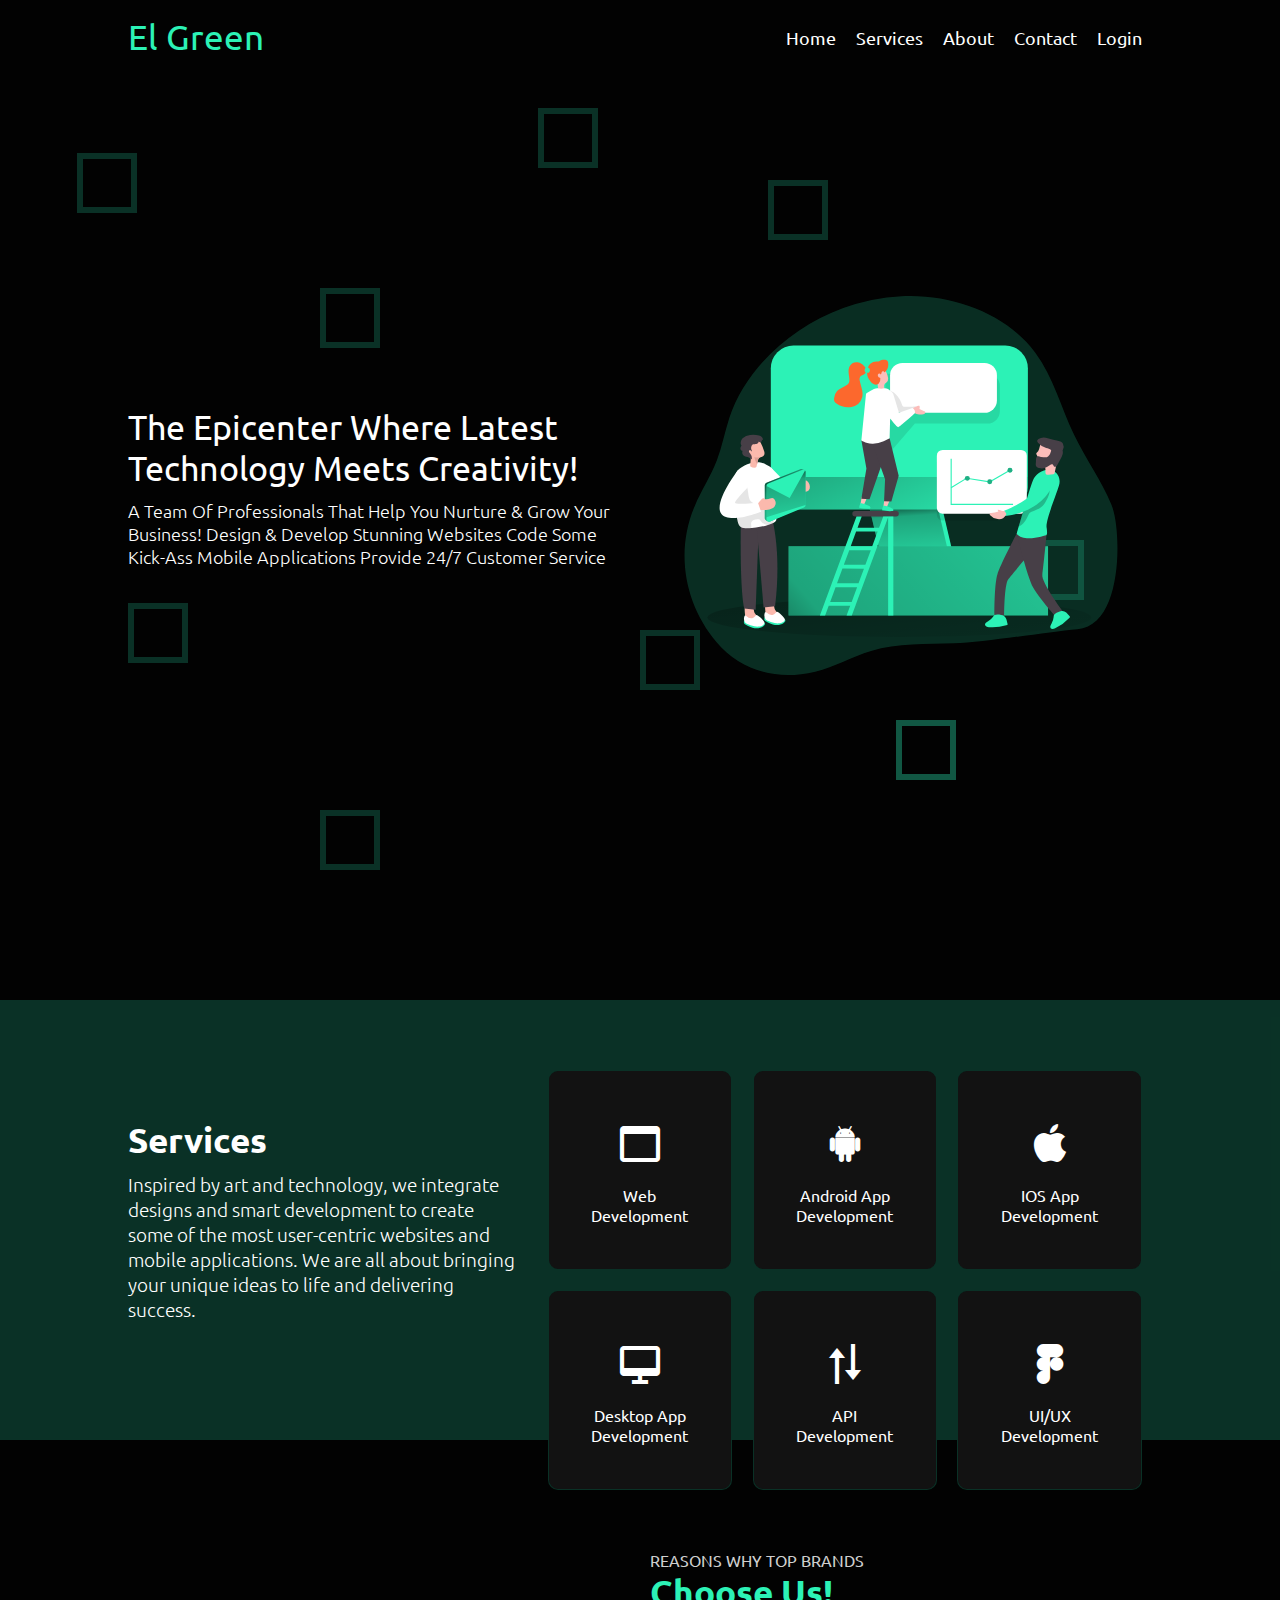
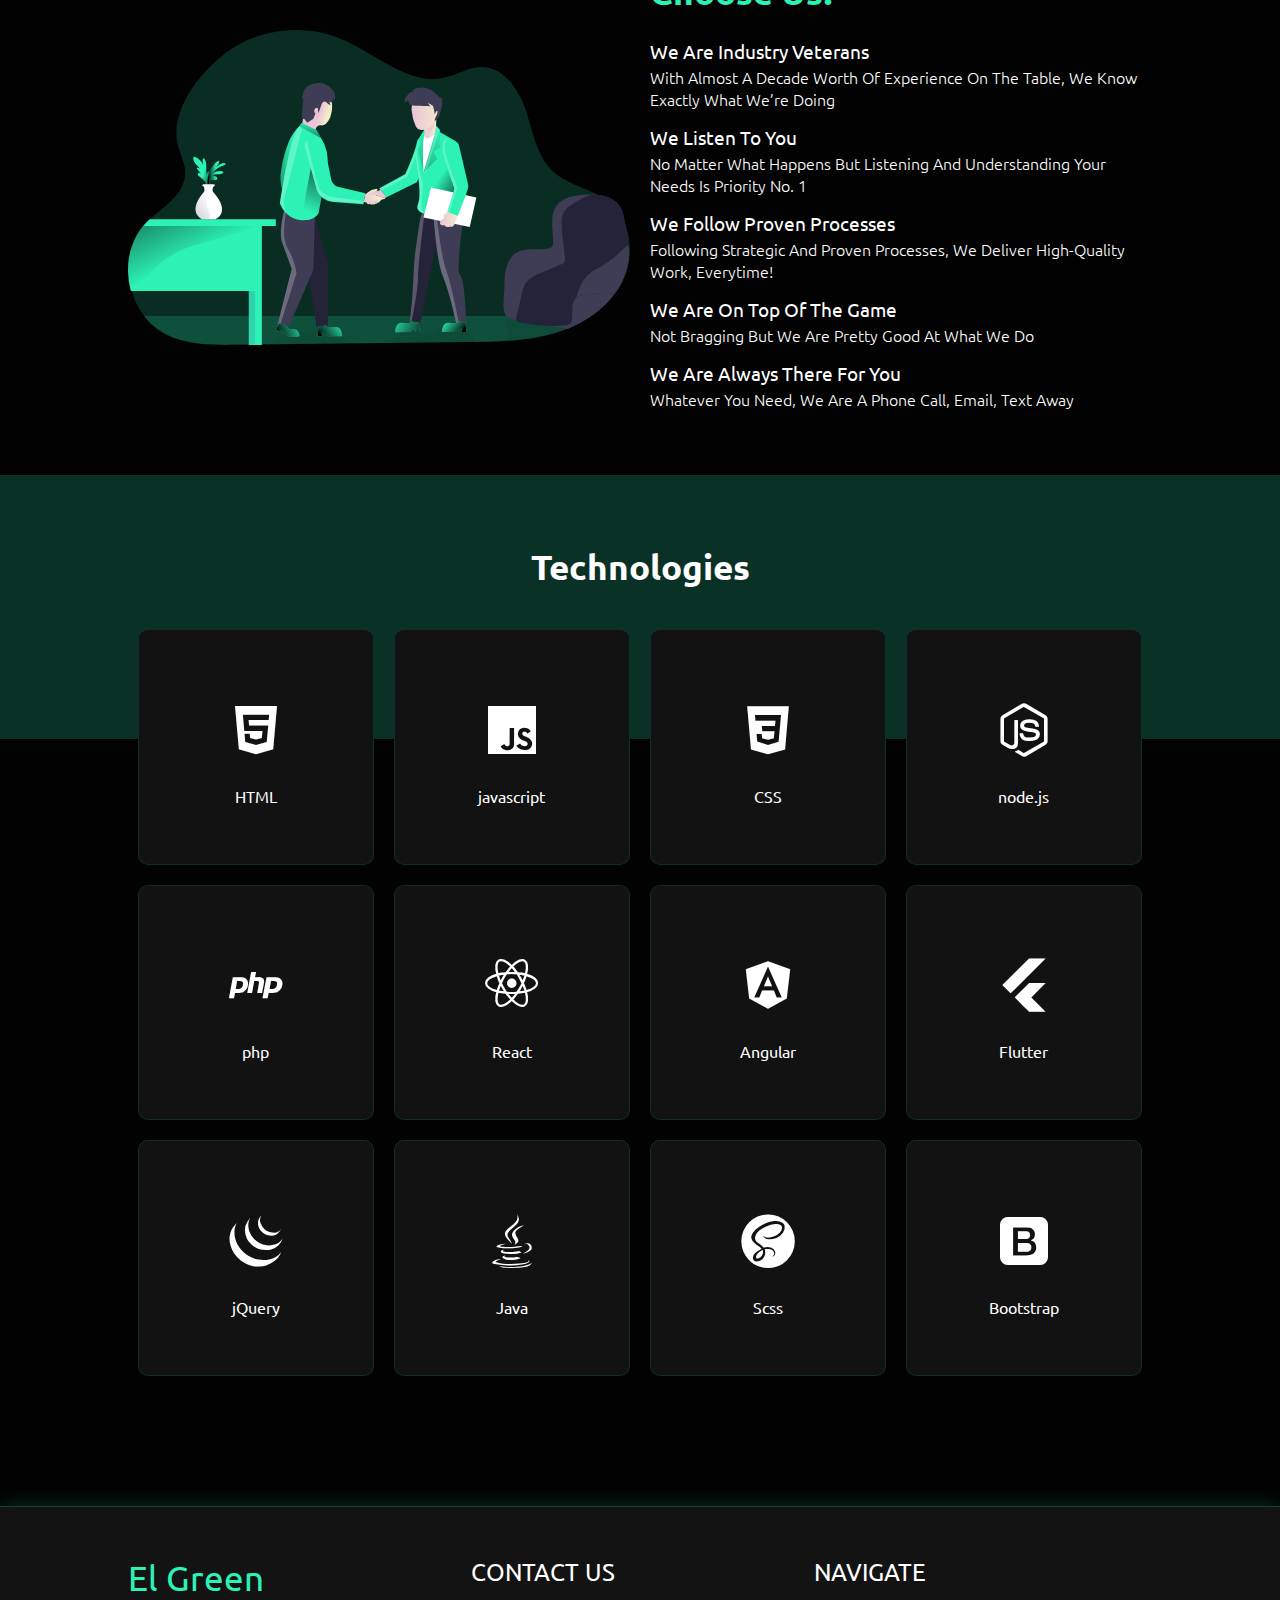
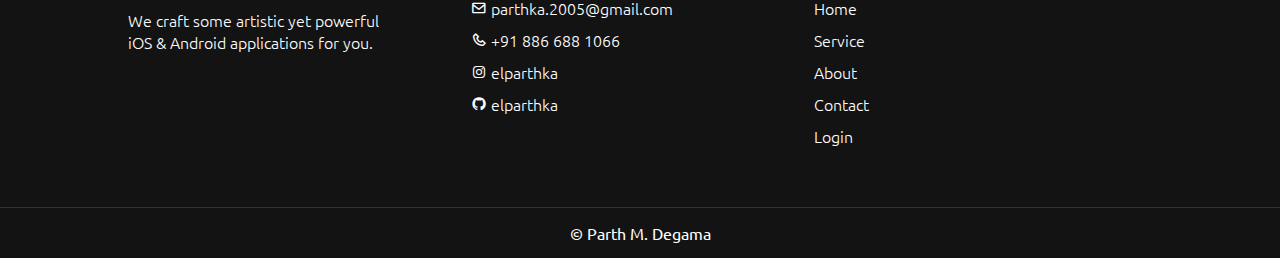
==== commit 71f59c6c: "constact level !" ====
--- a/index.html
+++ b/index.html
@@ -5,7 +5,7 @@
     <meta charset="UTF-8">
     <meta http-equiv="X-UA-Compatible" content="IE=edge">
     <meta name="viewport" content="width=device-width, initial-scale=1.0">
-    <title>Css Project</title>
+    <title>CSS Project</title>
     <link rel="stylesheet" href="style.css">
     <link href='https://unpkg.com/boxicons@2.1.2/css/boxicons.min.css' rel='stylesheet'>
 </head>
@@ -44,16 +44,16 @@
                     <div class="break"></div>
                     <div class="menu-con">
                         <div class="menu-item">
-                            <a href="#">Home</a>
+                            <a href="index.html#">Home</a>
                         </div>
                         <div class="menu-item">
-                            <a href="#services">Services</a>
+                            <a href="index.html#services">Services</a>
                         </div>
                         <div class="menu-item">
                             <a href="#">About</a>
                         </div>
                         <div class="menu-item">
-                            <a href="#">Contact</a>
+                            <a href="contact.html">Contact</a>
                         </div>
                         <div class="menu-item">
                             <a href="#">Login</a>
@@ -80,7 +80,7 @@
                 </div>
 
                 <div class="home-img">
-                    <img src="img/Web development _Monochromatic.svg" alt="">
+                    <img src="img/Team building _Monochromatic.svg" alt="">
                 </div>
             </div>
 
@@ -542,10 +542,10 @@
                     Navigate
                 </div>
                 <div class="foot-link">
-                    <a href="#">Home</a>
-                    <a href="#">Service</a>
+                    <a href="index.html#">Home</a>
+                    <a href="index.html#services">Service</a>
                     <a href="#">About</a>
-                    <a href="#">Contact</a>
+                    <a href="contact.html">Contact</a>
                     <a href="#">Login</a>
                 </div>
             </div>
--- a/style.css
+++ b/style.css
@@ -52,6 +52,16 @@
     box-shadow: 0px 0px 20px var(--ani-color);
 }
 
+.subpg .nav {
+    top: 0;
+    position: sticky;
+    transition: .2s;
+    width: 100%;
+    background: var(--bgx);
+    border-bottom: 1px solid var(--ani-color);
+    z-index: 9999999999999999;
+}
+
 .nav-brand {
     font-size: 2.2rem;
     color: var(--maincolor);
@@ -64,7 +74,7 @@
     flex-wrap: wrap;
 }
 
-.menu-btn{
+.menu-btn {
     display: none;
 }
 
@@ -517,7 +527,7 @@
     justify-content: space-between;
 }
 
-.foot-link{
+.foot-link {
     margin-top: 10px;
 }
 
@@ -530,7 +540,7 @@
     font-weight: 300;
 }
 
-.foot-link>a:hover{
+.foot-link>a:hover {
     color: var(--maincolor);
     text-shadow: 0px 0px 2px var(--maincolor);
 }
@@ -572,7 +582,7 @@
     height: 0;
 }
 
-.main-warp .box div{
+.main-warp .box div {
     position: absolute;
     width: 60px;
     height: 60px;
@@ -580,77 +590,181 @@
     border: 6px solid var(--ani-color);
 }
 
-.main-warp .box div:nth-child(1){
+.main-warp .box div:nth-child(1) {
     top: 12%;
     left: 42%;
     animation: bgani 10s linear infinite;
 }
 
-.main-warp .box div:nth-child(2){
+.main-warp .box div:nth-child(2) {
     top: 70%;
     left: 50%;
     animation: bgani 7s linear infinite;
 }
 
-.main-warp .box div:nth-child(3){
+.main-warp .box div:nth-child(3) {
     top: 17%;
     left: 6%;
     animation: bgani 9s linear infinite;
 }
 
-.main-warp .box div:nth-child(4){
+.main-warp .box div:nth-child(4) {
     top: 20%;
     left: 60%;
     animation: bgani 10s linear infinite;
 }
 
-.main-warp .box div:nth-child(5){
+.main-warp .box div:nth-child(5) {
     top: 67%;
     left: 10%;
     animation: bgani 6s linear infinite;
 }
 
-.main-warp .box div:nth-child(6){
+.main-warp .box div:nth-child(6) {
     top: 80%;
     left: 70%;
     animation: bgani 12s linear infinite;
 }
 
-.main-warp .box div:nth-child(7){
+.main-warp .box div:nth-child(7) {
     top: 60%;
     left: 80%;
     animation: bgani 15s linear infinite;
 }
 
-.main-warp .box div:nth-child(8){
+.main-warp .box div:nth-child(8) {
     top: 32%;
     left: 25%;
     animation: bgani 16s linear infinite;
 }
 
-.main-warp .box div:nth-child(9){
+.main-warp .box div:nth-child(9) {
     top: 90%;
     left: 25%;
     animation: bgani 9s linear infinite;
 }
 
-.main-warp .box div:nth-child(10){
+.main-warp .box div:nth-child(10) {
     top: 80%;
     left: 70%;
     animation: bgani 5s linear infinite;
 }
 
 @keyframes bgani {
-    0%{
+    0% {
         transform: scale(0) translate(0) rotate(0);
         opacity: 1;
     }
-    100%{
+
+    100% {
         transform: scale(1.3) translateY(-90px) rotate(360deg);
         opacity: 0;
     }
 }
 
+
+.contact-sub {
+    background: var(--ani-color);
+}
+
+.contact-sub .contact-head {
+    color: #fff;
+    text-align: center;
+    padding: 50px 0;
+}
+
+.contact-sub .contact-head h1 {
+    color: #fff;
+    font-size: 2.2rem;
+}
+
+.contact-sub .contact-info {
+    display: flex;
+    text-align: center;
+    flex-wrap: wrap;
+    justify-content: space-between;
+    margin: 30px 0;
+}
+
+.contact-sub .contact-info a {
+    text-decoration: none;
+    color: #fff;
+    width: 23%;
+    padding: 10px;
+    transition: .5s;
+    margin: 0 10px;
+    border-radius: 50px;
+    border: 2px solid var(--maincolor);
+    color: #fff;
+    background: var(--bgx);
+}
+
+.contact-sub .contact-info a:hover {
+    color: var(--bgx);
+    background: var(--maincolor);
+}
+
+.contact-sub .contact-info a:active {
+    color: #fff;
+    background: var(--ani-color);
+}
+
+.contact-head .pad-100 {
+    height: 100px;
+}
+
+.contact-sub-form {
+    position: relative;
+    width: 30%;
+    margin-top: 20px;
+    background: var(--mainbg);
+    border-radius: 10px;
+    overflow: hidden;
+    border: 1px solid var(--ani-color);
+    transition: .5s;
+    transform: translateY(-170px);
+    margin-bottom: 0;
+}
+
+.contact-sub-form:hover{
+    box-shadow: 0px 0px 25px var(--ani-color);
+}
+
+.contact-sub-form:focus{
+    box-shadow: 0px 0px 25px var(--ani-color);
+}
+
+.contact-sub-form .main {
+    z-index: 777;
+    background: rgba(255, 255, 255, 0.068);
+}
+
+.contact-sub-form .mouse {
+    z-index: 99;
+    position: absolute;
+    top: -100%;
+    width: 200px;
+    height: 200px;
+    background: rgb(0, 0, 0);
+    background: radial-gradient(circle, rgba(44, 242, 183, 0.171) 0%, rgba(0, 0, 0, 0) 70%);
+    transform: translate(-50%, -50%);
+    border-radius: 50%;
+    transition: opacity .3s;
+}
+
+.contact-body-x{
+    padding: 50px 0;
+    display: flex;
+    flex-wrap: wrap;
+    justify-content: space-between;
+}
+
+.contact-body-x > *{
+    display: flex;
+    margin: auto;
+    flex-direction: column;
+    width: 49% !important;
+}
 
 /* Mobile Support */
 
@@ -732,7 +846,7 @@
         padding: 0px 0;
     }
 
-    .menu-con{
+    .menu-con {
         display: none !important;
         position: absolute;
         transform: translateY(50px);
@@ -743,21 +857,30 @@
         border-bottom: 1px solid var(--ani-color);
     }
 
-    .menu-con .menu-item{
+    .menu-con .menu-item {
         margin: 10px 10px;
     }
 
-    .menu-btn{
-        display: block;
-    }
-
-    .menu-btn a{
-        font-size: 2rem; 
-    }
-
-    .show{
+    .menu-btn {
         display: block !important;
     }
 
-}
-
+    .menu-btn a {
+        font-size: 2rem;
+    }
+
+    .show {
+        display: block !important;
+    }
+
+    .contact-sub .contact-info a {
+        margin: 10px 0;
+        width: 100% !important;
+    }
+
+    .contact-body-x > *{
+        width: 95% !important;
+    }
+    
+
+}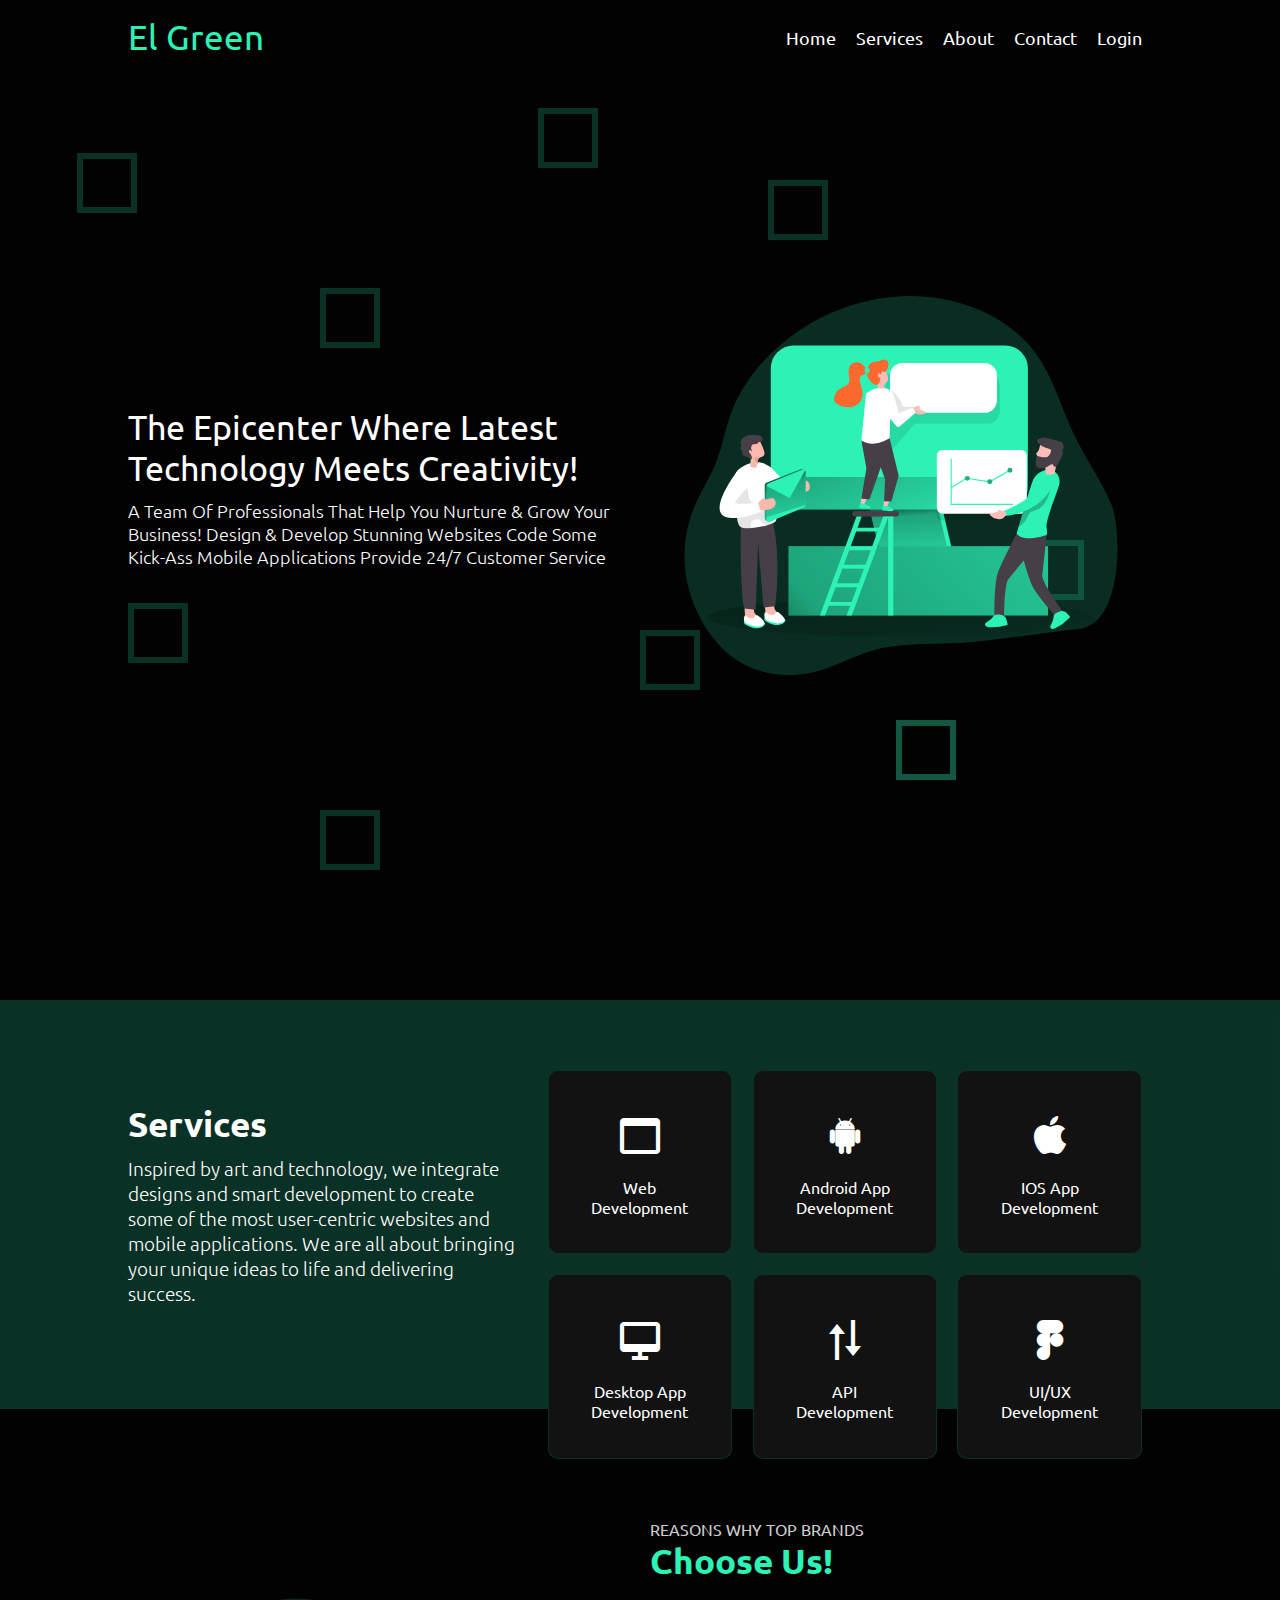
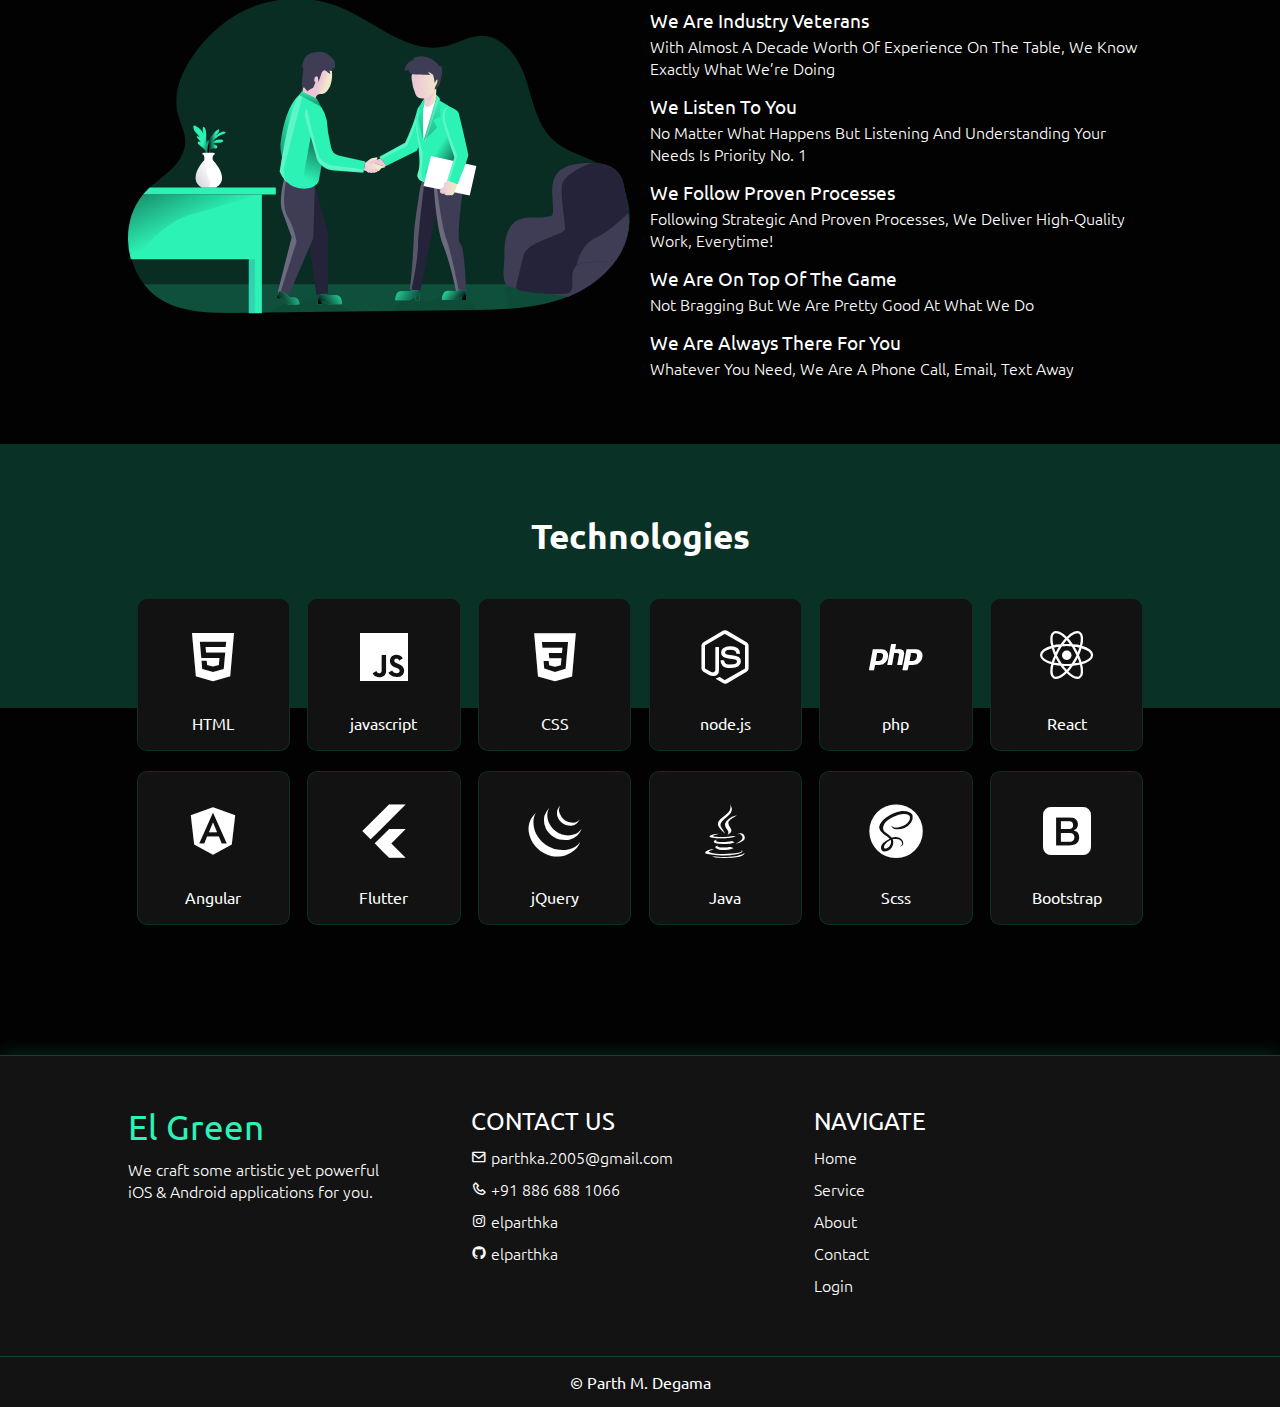
==== commit e6aef2f7: "grid improve" ====
--- a/index.html
+++ b/index.html
@@ -302,7 +302,7 @@
                                 javascript
                             </div>
                             <div class="c-2">
-                                For Logical<br />Front Programming
+                                For Logical Front Programming
                             </div>
                             &nbsp;
                         </div>
@@ -322,7 +322,7 @@
                                 CSS
                             </div>
                             <div class="c-2">
-                                For Frontend<br /> Designing
+                                For Frontend Designing
                             </div>
                             &nbsp;
                         </div>
@@ -422,7 +422,7 @@
                                 Flutter
                             </div>
                             <div class="c-2">
-                                For native<br />app development
+                                For native app development
                             </div>
                             &nbsp;
                         </div>
@@ -462,7 +462,7 @@
                                 Java
                             </div>
                             <div class="c-2">
-                                For Android<br />app development
+                                For Android app development
                             </div>
                             &nbsp;
                         </div>
@@ -482,7 +482,7 @@
                                 Scss
                             </div>
                             <div class="c-2">
-                                For Frontend<br />development
+                                For Frontend development
                             </div>
                             &nbsp;
                         </div>
@@ -502,7 +502,7 @@
                                 Bootstrap
                             </div>
                             <div class="c-2">
-                                For Frontend<br />development
+                                For Frontend development
                             </div>
                             &nbsp;
                         </div>
--- a/style.css
+++ b/style.css
@@ -206,7 +206,6 @@
 
 .cat-con>div {
     position: relative;
-    min-height: 200px;
     width: 30%;
     margin-top: 20px;
     background: var(--mainbg);
@@ -288,7 +287,7 @@
 .tech-body-item>div {
     position: relative;
     height: same-as-width;
-    width: 23%;
+    width: 15%;
     margin-top: 20px;
     background: var(--mainbg);
     border-radius: 10px;
@@ -700,6 +699,7 @@
 }
 
 .contact-sub .contact-info a:hover {
+    border-radius: 5px;
     color: var(--bgx);
     background: var(--maincolor);
 }
@@ -743,8 +743,8 @@
     z-index: 99;
     position: absolute;
     top: -100%;
-    width: 200px;
-    height: 200px;
+    width: 350px;
+    height: 350px;
     background: rgb(0, 0, 0);
     background: radial-gradient(circle, rgba(44, 242, 183, 0.171) 0%, rgba(0, 0, 0, 0) 70%);
     transform: translate(-50%, -50%);
@@ -766,6 +766,102 @@
     width: 49% !important;
 }
 
+.contact-body-x .main-title{
+    font-size: 2.2rem;
+    color: var(--maincolor);
+}
+
+.contact-body-x .main-title .main-sub {
+    display: flex;
+    flex-direction: column;
+}
+
+.contact-body-x .main-title *{
+    margin: auto;
+}
+
+.contact-body-x .main-title .main-sub *{
+    margin: auto;
+}
+
+.contact-body-x .main-sub{
+    color: #fff;
+}
+
+.contact-body-x .main-sub *{
+    z-index: 99999;
+    position: relative;
+}
+
+.form-z .input-group{
+    margin: 10px 0;
+}
+
+.form-z label{
+    margin: 5px 0 !important;
+    text-transform: uppercase;
+    font-size: 1rem;
+    font-weight: 300;
+}
+
+.form-z input, .form-z textarea{
+    font-size: 1.4rem;
+    outline: none;
+    border: none;
+    padding: 5px 20px;
+    border: 2px solid var(--ani-color);
+    background: var(--mainbg);
+    color: #fff;
+    border-radius: 20px;
+    transition: .5s;
+}
+
+.form-z input:focus, .form-z textarea:focus{
+   background: var(--bgx);
+   border-radius: 5px;
+   border: 2px solid var(--maincolor);
+}
+
+.elbtn{
+    text-decoration: none;
+    font-size: 1.4rem;
+    outline: none;
+    border: none;
+    padding: 5px 20px;
+    border: 2px solid var(--maincolor);
+    background: var(--maincolor);
+    color: var(--bgx);
+    border-radius: 20px;
+    transition: .5s;
+}
+
+.elbtn:hover{
+    background: var(--mainbg);
+    color: var(--maincolor);
+}
+
+.elbtn:active{
+    background: var(--bgx);
+    border: 2px solid var(--ani-color);
+    color: var(--maincolor);
+}
+
+.w-100 {
+    width: 100%;
+}
+
+.w-90 {
+    width: 90%;
+}
+
+.w-80 {
+    width: 80%;
+}
+
+.m-10{
+    margin-top: 10px !important;
+}
+
 /* Mobile Support */
 
 @media screen and (max-width: 700px) {
@@ -801,7 +897,7 @@
     }
 
     .cat-con>div {
-        width: 95%;
+        width: 45%;
     }
 
     .mouse {
@@ -818,15 +914,7 @@
     }
 
     .tech-body-item>div {
-        width: 95% !important;
-    }
-
-    .cat-icon, .tech-icon {
-        font-size: 6rem !important;
-    }
-
-    .cat-des, .tech-des {
-        font-size: 1.5rem;
+        width: 45% !important;
     }
 
     .olg {
@@ -882,5 +970,4 @@
         width: 95% !important;
     }
     
-
 }